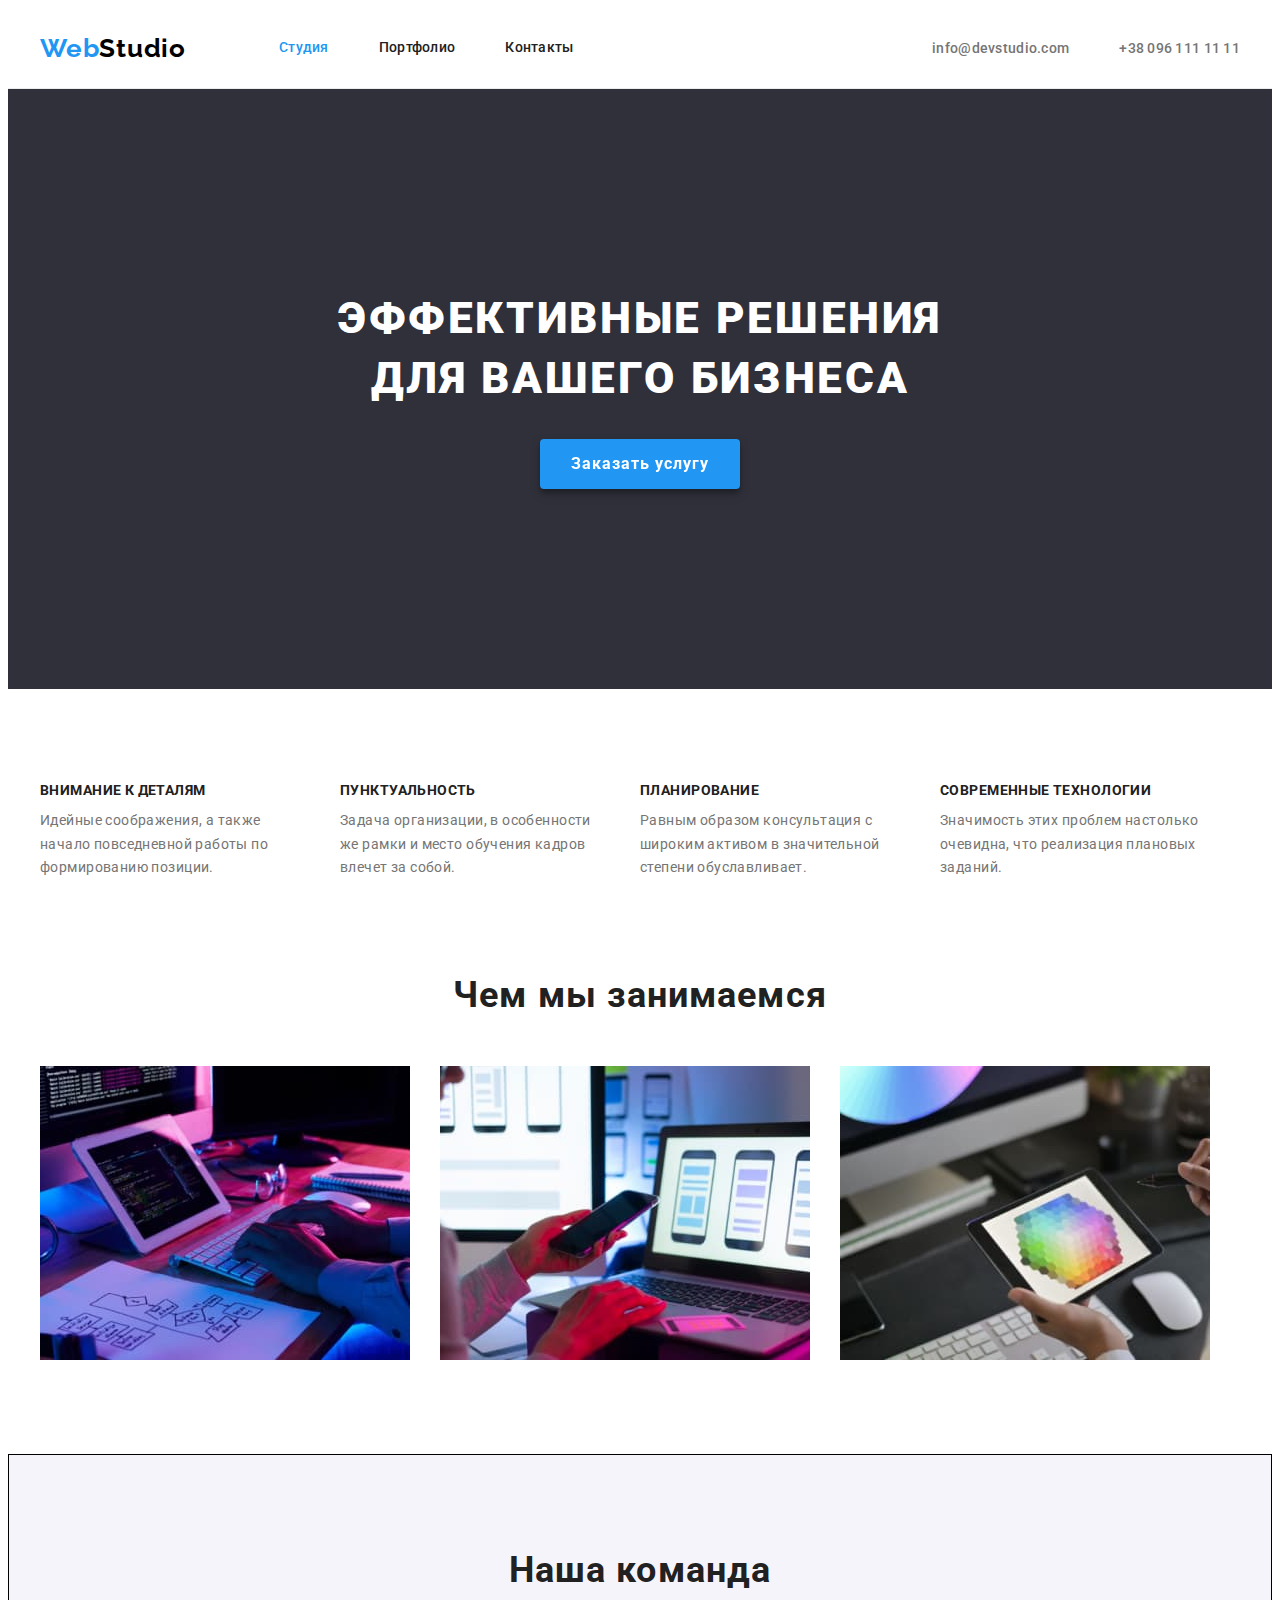
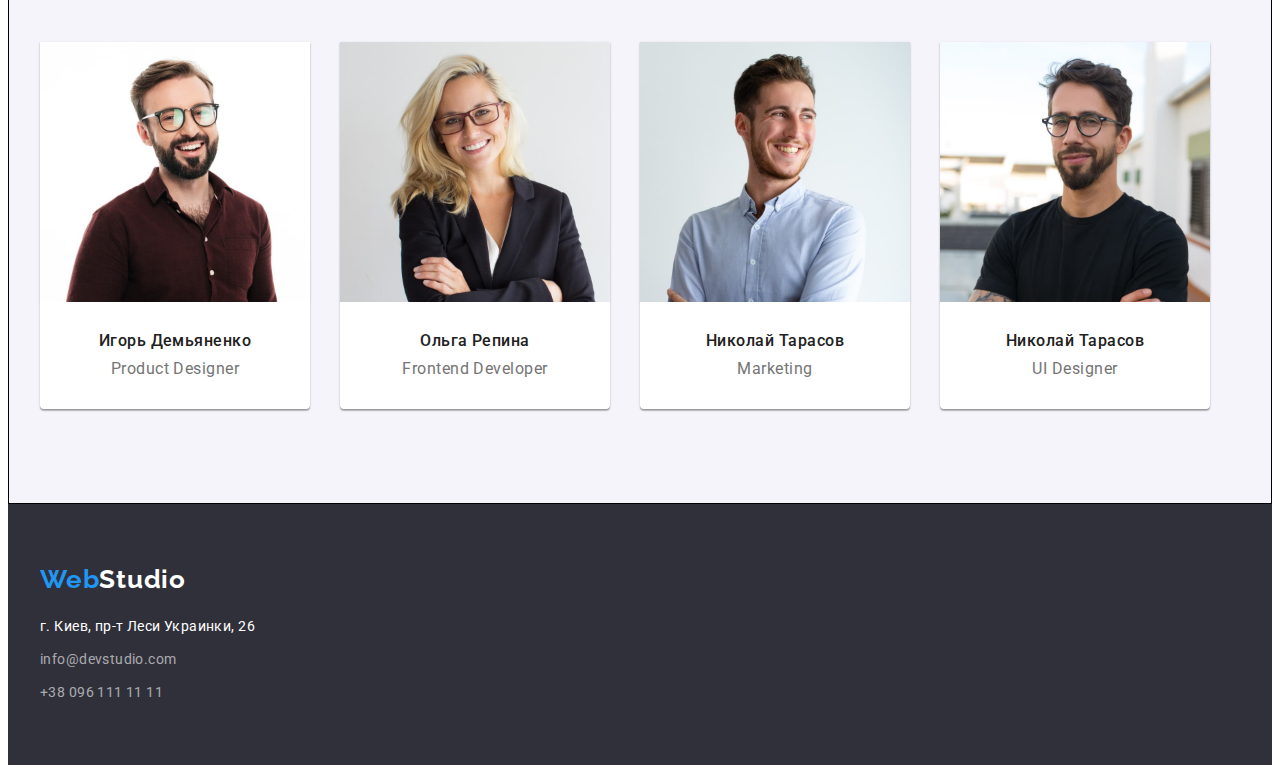
==== index.html @ 04322cb1 "Add files via upload" ====
<!DOCTYPE html>
<html lang="ru">
  <head>
    <meta charset="UTF-8" />
    <meta http-equiv="X-UA-Compatible" content="IE=edge" />
    <meta name="viewport" content="width=device-width, initial-scale=1.0" />
    <title>Document</title>
    <link rel="preconnect" href="https://fonts.googleapis.com" />
    <link rel="preconnect" href="https://fonts.gstatic.com" crossorigin />
    <link
      href="https://fonts.googleapis.com/css2?family=Montserrat:wght@400;700&family=Raleway:wght@700&family=Roboto:wght@400;500;700;900&display=swap"
      rel="stylesheet"
    />
    <link
      rel="stylesheet"
      href="https://cdnjs.cloudflare.com/ajax/libs/modern-normalize/1.1.0/modern-normalize.min.css"
      integrity="sha512-wpPYUAdjBVSE4KJnH1VR1HeZfpl1ub8YT/NKx4PuQ5NmX2tKuGu6U/JRp5y+Y8XG2tV+wKQpNHVUX03MfMFn9Q=="
      crossorigin="anonymous"
      referrerpolicy="no-referrer"
    />
    <link rel="stylesheet" href="./css/styles.css" />
  </head>
  <body>
    <header class="header">
      <div class="container">
        <nav class="header-nav">
          <a class="link-logo" lang="en" href=""
            ><span class="logo-color">Web</span>Studio</a
          >
          <ul class="list nav-list">
            <li class="list nav-item">
              <a class="link nav-studio" href="">Студия</a>
            </li>
            <li class="list nav-item">
              <a class="link nav" href="./portfolio.html">Портфолио</a>
            </li>
            <li class="list nav-item">
              <a class="link nav" href="">Контакты</a>
            </li>
          </ul>
        </nav>
        <ul class="list header-list">
          <li class="list header-list-item">
            <a class="link header-link" href="mailto:info@devstudio.com"
              >info@devstudio.com</a
            >
          </li>
          <li class="list header-list-item">
            <a class="link header-link" href="tel:+380961111111"
              >+38 096 111 11 11</a
            >
          </li>
        </ul>
      </div>
    </header>
    <main>
      <section class="main-section">
        <div class="container">
          <h1 class="main-title">Эффективные решения для вашего бизнеса</h1>
          <button class="button main-title-btn" type="button">
            <span class="main-title-btn-txt"> Заказать услугу</span>
          </button>
        </div>
      </section>

      <section class="advantages-section">
        <div class="container">
          <h2 class="visually-hidden">Нашы преимущества</h2>
          <ul class="list advantages-section-list">
            <li class="list advantages-section-list-item">
              <h3 class="advantages-section-titles">Внимание к деталям</h3>
              <p class="advantages-section-content">
                Идейные соображения, а также начало повседневной работы по
                формированию позиции.
              </p>
            </li>
            <li class="list advantages-section-list-item">
              <h3 class="advantages-section-titles">Пунктуальность</h3>
              <p class="advantages-section-content">
                Задача организации, в особенности же рамки и место обучения
                кадров влечет за собой.
              </p>
            </li>
            <li class="list advantages-section-list-item">
              <h3 class="advantages-section-titles">Планирование</h3>
              <p class="advantages-section-content">
                Равным образом консультация с широким активом в значительной
                степени обуславливает.
              </p>
            </li>
            <li class="list advantages-section-list-item">
              <h3 class="advantages-section-titles">Современные технологии</h3>
              <p class="advantages-section-content">
                Значимость этих проблем настолько очевидна, что реализация
                плановых заданий.
              </p>
            </li>
          </ul>
        </div>
      </section>

      <section class="servises-section">
        <div class="container">
          <h2 class="servises-section-title">Чем мы занимаемся</h2>
          <ul class="list servises-section-list">
            <li class="list servises-section-list-item">
              <img
                class="servises-section-content"
                src="./images/img1.jpg"
                alt="руки на клавиатуре"
                width="370"
              />
            </li>
            <li class="list servises-section-list-item">
              <img
                class="servises-section-content"
                src="./images/img2.jpg"
                alt="телефон в руке"
                width="370"
              />
            </li>
            <li class="list servises-section-list-item">
              <img
                class="servises-section-content"
                src="./images/img3.jpg"
                alt="планшет в руках"
                width="370"
              />
            </li>
          </ul>
        </div>
      </section>
      <section class="team-section">
        <div class="container">
          <h2 class="team-section-first-title">Наша команда</h2>
          <ul class="list team-section-list">
            <li class="list team-section-list-item">
              <img
                class="team-section-img"
                src="./images/img4.jpg"
                alt="Игорь Демьяненко"
                width="270"
              />
              <div class="team-section-container">
                <h3 class="team-section-second-title">Игорь Демьяненко</h3>
                <p lang="en" class="team-section-article">Product Designer</p>
              </div>
            </li>
            <li class="list team-section-list-item">
              <img
                class="team-section-img"
                src="./images/img5.jpg"
                alt="Ольга Репина"
                width="270"
              />
              <div class="team-section-container">
                <h3 class="team-section-second-title">Ольга Репина</h3>
                <p lang="en" class="team-section-article">Frontend Developer</p>
              </div>
            </li>
            <li class="list team-section-list-item">
              <img
                class="team-section-img"
                src="./images/img6.jpg"
                alt="Николай Тарасов"
                width="270"
              />
              <div class="team-section-container">
                <h3 class="team-section-second-title">Николай Тарасов</h3>
                <p lang="en" class="team-section-article">Marketing</p>
              </div>
            </li>
            <li class="list team-section-list-item">
              <img
                class="team-section-img"
                src="./images/img7.jpg"
                alt="Михаил Ермаков"
                width="270"
              />
              <div class="team-section-container">
                <h3 class="team-section-second-title">Николай Тарасов</h3>
                <p lang="en" class="team-section-article">UI Designer</p>
              </div>
            </li>
          </ul>
        </div>
      </section>
    </main>
    <footer class="footer">
      <div class="container">
        <a class="link-logo-footer" lang="en" href=""
          ><span class="logo-color">Web</span>Studio</a
        >
        <address class="adress-footer">
          <ul class="list footer-nav-list">
            <li class="list footer-list">
              <a
                class="link footer-link-map"
                href="https://www.google.com/maps/d/viewer?msa=0&mid=10uSM3H-mIU3GznYo2szRIEphczw&ll=50.42732700000004%2C30.538092&z=17"
                target="_blank"
                rel="noreferrer noopener"
                >г. Киев, пр-т Леси Украинки, 26</a
              >
            </li>
            <li class="list footer-list">
              <a class="link footer-link" href="mailto:info@devstudio.com"
                >info@devstudio.com</a
              >
            </li>
            <li class="list footer-list">
              <a class="link footer-link" href="tel:+380961111111"
                >+38 096 111 11 11</a
              >
            </li>
          </ul>
        </address>
      </div>
    </footer>
  </body>
</html>
---- css/styles.css ----
:root {
  --main-background-color: #ffffff;
  --accent-background-color: #2f303a;
  --secondary-background-color: #f5f4fa;
  --primary-text-color: #757575;
  --title-text-color: #212121;
  --accent-color: #2196f3;
  --second-background-color: #e5e5e5;
}

body {
  font-family: "Roboto", sans-serif;
  color: #212121;
}

p, h1, h2, h3, h4, h5, h6 {
  margin: 0;
}

ul {
  margin: 0; padding-left: 0;
}

img {
  display: block;
  max-width: 100%;
}

.button {
  font-family: inherit;
  cursor: pointer;
}

.list {
  list-style: none;
}

.link {
  text-decoration: none;
}

                                                                                        /* ПЕРША СТОРІНКА */

                                                                              /* ХЕДЕР */
.header {
  background-color: var(--main-background-color);
  border-bottom: #ECECEC solid 1px;
  display: block;
  
}
                                                                            /* КОНТЕЙНЕР ХЕДЕРА */

.header .container {
  display: flex; 
  align-items: center;
}

                                                                            /* КІНЕЦЬ КОНТЕЙНЕРА ХЕДЕРА */

                                                                            /* НАВІГАЦІЯ */

.header-nav {
  background-color: var(--main-background-color);
  display: flex;
  align-items: center;
}

                                                                            /* КІНЕЦЬ НАВІГАЦІЇ */

                                                                            /* КОНТЕЙНЕР */
  .container {
    width: 1200px; 
    padding-left: 15px; 
    padding-right: 15px; 
    margin: 0 auto;
  }

                                                                            /* КІНЕЦЬ КОНТЕЙНЕРА */

                                                                  /* ЛОГО */

.link-logo {
  font-family: "Raleway", sans-serif;
  font-style: normal;
  font-weight: 700;
  font-size: 26px;
  line-height: 1.17;
  letter-spacing: 0.03em;
  color: #000000;
  text-decoration: none;
  margin-right: 93px;
}

.logo-color {
  font-family: "Raleway", sans-serif;
  font-style: normal;
  font-weight: 700;
  font-size: 26px;
  line-height: 1.17;
  letter-spacing: 0.03em;
  color: var(--accent-color);
  text-decoration: none;
}
                                                            /* КІНЕЦЬ ЛОГО */


                                                      /* ДРУГА НАВІГАЦІЯ */

.nav-list {
  display: flex;
}

.nav-studio {
  font-weight: 500;
  font-size: 14px;
  line-height: 1.14;
  letter-spacing: 0.02em;
  padding-top: 32px;
  padding-bottom: 32px;
  display: block;
  color: var(--accent-color);
}

.nav {
  font-weight: 500;
  font-size: 14px;
  line-height: 1.14;
  letter-spacing: 0.02em; 
  padding-top: 32px;
  padding-bottom: 32px;
  display: block;
  color: var(--title-text-color);
}
.nav:hover,
.nav:focus {
  color: var(--accent-color);
}

.nav-item:not(:last-child) {
  margin-right: 50px;
}

                                                    /* КІНЕЦЬ ДРУГОЇ НАВІГАЦІЇ */


                                                    /* КОНТАКТИ ХЕДЕРА */
.header-list {
  display: flex;
  margin-left: auto;
  }

.header-list-item:first-child {
  margin-right: 50px;
  }

.header-link {
  font-weight: 500;
  font-size: 14px;
  line-height: 1.14;
  letter-spacing: 0.02em;
  color: var(--primary-text-color);
}

.header-link:hover,
.header-link:focus {
  color: var(--accent-color);
}
                                                    /* КІНЕЦЬ КОНТАКТІВ ХЕДЕРА */
                                                                                          
                                                    /* КІНЕЦЬ ХЕДЕРА */


                                                    /* ГОЛОВНА СЕКЦІЯ */
.main-section {
  background-color: var(--accent-background-color);
  text-align: center;
  padding-top: 200px;
  padding-bottom: 200px;
}
                                                            
                                                            /* ЗАГОЛОВОК ГОЛОВНОЇ СЕКЦІЇ */
.main-title {
  font-weight: 900;
  font-size: 44px;
  line-height: 1.36;
  text-align: center;
  letter-spacing: 0.06em;
  text-transform: uppercase;
  color: var(--main-background-color);
  margin-bottom: 30px;
  margin-left: auto;
  margin-right: auto;
  max-width: 696px;
}
                                                          /* КІНЕЦЬ ЗАГОЛОВКУ ГОЛОВНОЇ СЕКЦІЇ */


                                               /* ГОЛОВНА КНОПКА */

.main-title-btn {
  background-color: var(--accent-color);
  font-weight: 700;
  font-size: 16px;
  line-height: 1.8;
  letter-spacing: 0.06em;
  width: 200px;
  height: 50px;
  left: 700px;
  top: 430px;
  filter: drop-shadow(0px 4px 4px rgba(0, 0, 0, 0.25));
  box-shadow: 0px 4px 4px rgba(0, 0, 0, 0.15);
  border-radius: 4px;
  border: 0;
  margin-left: auto;
  margin-right: auto;
}

.main-title-btn-txt {
  font-weight: bold;
  font-size: 16px;
  line-height: 1.87;
  align-items: center;
  text-align: center;
  letter-spacing: 0.06em;
  color: var(--main-background-color);
}

.main-title-btn:hover,
.main-title-btn:focus {
  background-color: #188ce8;
}
                                            /* КІНЕЦЬ ГОЛОВНОЇ КНОПКИ */

                                            /* КІНЕЦЬ ГОЛОВНОЇ СЕКЦІЇ */


                                            /* НЕВИДИМІ ЗАГОЛОВКИ */

.visually-hidden {
  position: absolute;
  width: 1px;
  height: 1px;
  margin: -1px;
  border: 0;
  padding: 0;

  white-space: nowrap;
  clip-path: inset(100%);
  clip: rect(0 0 0 0);
  overflow: hidden;
}
                                            /* КІНЕЦЬ НЕВИДИМИХ ЗАГОЛОВКІВ */


                                            /* СЕКЦІЯ ПЕРЕВАГ */
.advantages-section {
  background-color: var(--main-background-color);
  padding-top: 94px;
  padding-bottom: 94px;
}
                                                /* СПИСОК СЕКЦІЇ ПЕРЕВАГ */

.advantages-section-list {
  display: flex;
}

                                                  /* КІНЕЦЬ СПИСКУ СЕКЦІЇ ПЕРЕВАГ */


                                                  /* ЕЛЕМЕНТИ СПИСКУ СЕКЦІЇ ПЕРЕВАГ */

.advantages-section-list-item:not(:last-child) {
  margin-right: 30px;
}
.advantages-section-list-item {
  width: 270px;
}

                                                  /* КІНЕЦЬ ЕЛЕМЕНТІВ СПИСКУ СЕКЦІЇ ПЕРЕВАГ */


                                                /* ЗАГОЛОВОК СЕКЦІЇ ПЕРЕВАГ */
.advantages-section-titles {
  font-weight: 700;
  font-size: 14px;
  line-height: 1.14;
  letter-spacing: 0.03em;
  text-transform: uppercase;
  color: var(--title-text-color);
  margin-bottom: 10px;
}
                                                /* КІНЕЦЬ ЗАГОЛОВКУ СЕКЦІЇ ПЕРЕВАГ */


                                                /* КОНТЕНТ СЕКЦІЇ ПЕРЕВАГ */
.advantages-section-content {
  font-weight: 400;
  font-size: 14px;
  line-height: 1.71;
  letter-spacing: 0.03em;
  color: var(--primary-text-color);
}
                                                    /* КІНЕЦЬ КОНТЕНТУ СЕКЦІЇ ПЕРЕВАГ */

                                                  /* КІНЕЦЬ СЕКЦІЇ ПЕРЕВАГ */


                                                  /* СЕКЦІЯ ПОСЛУГ */
.servises-section {
  background-color: var(--main-background-color);
  padding-bottom: 94px;
}
                                                    /* ЗАГОЛОВОК СЕКЦІЇ ПОСЛУГ */

.servises-section-title {
  font-weight: 700;
  font-size: 36px;
  line-height: 1.17;
  text-align: center;
  letter-spacing: 0.03em;
  color: var(--title-text-color);
  margin-bottom: 50px;
}
                                                /* КІНЕЦЬ ЗАГОЛОВКУ СЕКЦІЇ ПОСЛУГ */

                                                /* СПИСОК СЕКЦІЇ ПОСЛУГ */

.servises-section-list {
  display: flex;
}

                                                /* КІНЕЦЬ СПИСКУ СЕКЦІЇ ПОСЛУГ */

                                                  /* ЕЛЕМЕНТИ СПИСКУ СЕКЦІЇ ПОСЛУГ */

.servises-section-list-item:not(:last-child){
margin-right: 30px;
width: 370px;
}

                                                  /* КІНЕЦЬ ЕЛЕМЕНТІВ СПИСКУ СЕКЦІЇ ПОСЛУГ */

                                                      
                                                    /* КІНЕЦЬ СЕКЦІЇ ПОСЛУГ */



                                                    /* СЕКЦІЯ КОМАНДИ */
.team-section {
  background-color: var(--secondary-background-color);
  padding-top: 94px;
  padding-bottom: 94px;
  border: 1px solid #000000;
}

                                                     /* ПЕРШИЙ ЗАГОЛОВОК СЕКЦІЇ КОМАНДИ */
.team-section-first-title {
  font-weight: 700;
  font-size: 36px;
  line-height: 1.17;
  text-align: center;
  letter-spacing: 0.03em;
  color: var(--title-text-color);
  margin-bottom: 50px;
}

                                                      /* КІНЕЦЬ ПЕРШОГО ЗАГОЛОВОКУ СЕКЦІЇ КОМАНДИ */

                                                      /* СПИСОК СЕКЦІЇ КОМАНДИ */

.team-section-list {
  display: flex;
  }                       

                                                      /* КІНЕЦЬ СПИСКУ СЕКЦІЇ КОМАНДИ */

                                                      /* ЕЛЕМЕНТ СПИСКУ СЕКЦІЇ КОМАНДИ */

.team-section-list-item:not(:last-child){
  margin-right: 30px;
}

                                                      /* КІНЕЦЬ ЕЛЕМЕНТУ СПИСКУ СЕКЦІЇ КОМАНДИ */

                                                        /* КАРТИНКИ СЕКЦІЇ КОМАНДИ */
.team-section-img {
  border-top-style: none;
  box-shadow: 0px 1px 3px rgb(0 0 0 / 12%), 0px 1px 1px rgb(0 0 0 / 14%), 0px 2px 1px rgb(0 0 0 / 20%); 
  }  
  
                                                      /* КІНЕЦЬ КАРТИНОК СЕКЦІЇ КОМАНДИ */

                                                        /* КОНТЕЙНЕР ЗАГОЛОВКУ І АБЗАЦУ СЕКЦІЇ КОМАНДИ */

.team-section-container {
  padding-left: 20px;
  padding-right: 20px;
  padding-top: 30px;
  padding-bottom: 30px;
  background-color: var(--main-background-color);
  border-radius: 0 0 4px 4px;
  border-top-style: none;
  box-shadow: 0px 1px 3px rgba(0, 0, 0, 0.12), 0px 1px 1px rgba(0, 0, 0, 0.14), 0px 2px 1px rgba(0, 0, 0, 0.2);
}

                                                      /* КІНЕЦЬ КОНТЕЙНЕРУ ЗАГОЛОВКУ І АБЗАЦУ СЕКЦІЇ КОМАНДИ */

                                                      /* ДРУГИЙ ЗАГОЛОВОК СЕКЦІЇ КОМАНДИ */

.team-section-second-title {
  font-weight: 500;
  font-size: 16px;
  line-height: 1.18;
  text-align: center;
  letter-spacing: 0.03em;
  color: var(--title-text-color);
}
                                                      /* КІНЕЦЬ ДРУГОГО ЗАГОЛОВОКУ СЕКЦІЇ КОМАНДИ */

                                                        /* АБЗАЦ СЕКЦІЇ КОМАНДИ */
.team-section-article {
  font-weight: normal;
  font-size: 16px;
  line-height: 1.18;
  text-align: center;
  letter-spacing: 0.03em;
  color: var(--primary-text-color);
  margin-top: 10px;
}

                                                        /* КІНЕЦЬ АБЗАЦУ СЕКЦІЇ КОМАНДИ */

                                                      /* КІНЕЦЬ СЕКЦІЇ КОМАНДИ */

                                                              /* ФУТЕР */
.footer {
  background-color: var(--accent-background-color);
  padding-top: 60px;
  padding-bottom: 60px;
}

                                                                  /* ЛОГО ФУТЕРА */

.link-logo-footer {
  font-family: "Raleway", sans-serif;
  font-style: normal;
  font-weight: 700;
  font-size: 26px;
  line-height: 1.19;
  letter-spacing: 0.03em;
  color: var(--main-background-color);
  text-decoration: none;
}

.logo-color {
  display: inline-block;
}  

                                                                /* КІНЕЦЬ ЛОГО ФУТЕРА */

                                                                  /* АДРЕСА ФУТЕРА */

.adress-footer {
  font-style: normal;
  margin-top: 20px;
}

                                                                  /* КІНЕЦЬ АДРЕСИ ФУТЕРА */

                                                                  /*  КАРТА ФУТЕРА */
.footer-link-map {
  font-weight: normal;
  font-size: 14px;
  line-height: 1.71;
  letter-spacing: 0.03em;
  color: var(--main-background-color);
}

                                                                /* КІНЕЦЬ КАРТИ ФУТЕРА */

                                                                /* СПИСОК ФУТЕРА */

.footer-nav-list {
  display: flex;
  flex-direction: column;                                                            
}

                                                            /* КІНЕЦЬ СПИСКУ ФУТЕРА */

                                                            /* ЕЛЕМЕНТ СПИСКУ ФУТЕРА */
.footer-list:not(:last-child) {
margin-bottom: 9px;}

                                                            /* КІНЕЦЬ ЕЛЕМЕНТУ СПИСКУ ФУТЕРА */

                                                            /*ПОСИЛАННЯ СПИСКУ ФУТЕРА */

.footer-link {
  font-weight: normal;
  font-size: 14px;
  line-height: 1.71;
  letter-spacing: 0.03em;
  color: rgba(255, 255, 255, 0.6);
  display: inline-block;
}
                                                              /* КІНЕЦЬ ПОСИЛАННЯ СПИСКУ ФУТЕРА */  
                                                              
                                                                /* КІНЕЦЬ ФУТЕРА */

                                                                /* КІНЕЦЬ ПЕРШОЇ СТОРІНКИ */



                                                                  /* ДРУГА СТОРІНКА */

                                                                  /* КНОПКА 'ПОРТФОЛІО' */

.nav-portfolio {
  font-weight: 500;
  font-size: 14px;
  line-height: 1.14;
  letter-spacing: 0.02em;
  color: var(--accent-color);
  padding-top: 32px;
  padding-bottom: 32px;
  display: block;
}
                                                                /* КІНЕЦЬ КНОПКИ 'ПОРТФОЛІО' */

                                                                /* СЕКЦІЯ ПОРТФОЛІО */

.filter-section {
padding-top: 94px;
padding-bottom: 94px;}


                                                                /* СПИСОК КНОПОК ПОРТФОЛІО */

.filter-section-list {
display: flex;
margin-bottom: 50px;
justify-content: center;
}
                                                                
                                                                /* КІНЕЦЬ СПИСКУ КНОПОК ПОРТФОЛІО */

                                                                /* ЕЛЕМЕНТИ СПИСКУ КНОПОК ПОРТФОЛІО */

.filter-section-list-item:not(:last-child) {
  margin-right: 8px;
}

                                                                /* КІНЕЦЬ ЕЛЕМЕНТІВ СПИСКУ КНОПОК ПОРТФОЛІО */

                                                                /* КНОПКИ ПОРТФОЛІО */

.filter-section-buttons {
  background-color: var(--secondary-background-color);
  font-weight: 500;
  font-size: 16px;
  line-height: 1.63;
  text-align: center;
  letter-spacing: 0.03em;
  color: var(--title-text-color);
  border-radius: 4px;
  border: none;
  padding: 6px 22px;
}

.filter-section-buttons:hover,
.filter-section-buttons:focus {
  background-color: var(--accent-color);
  color: var(--main-background-color);
}

                                                                /* КІНЕЦЬ КНОПОК ПОРТФОЛІО */

                                                                /* СПИСОК КАРТОЧОК ПОРТФОЛЫО */

.portfolio-images-list {
  display: flex;
  flex-wrap: wrap;
  margin-left: -30px;
  margin-top: -30px;

}

                                                                /* КІНЕЦЬ СПИСКУ КАРТОЧОК ПОРТФОЛІО */

                                                                /* ЕЛЕМЕНТИ СПИСКУ КАРТОЧОК ПОРТФОЛІО */

.portfolio-images-list-item {
  margin-left: 30px;
  margin-top: 30px;
  flex-basis: calc((100% - 90px) / 3);
}

                                                                /* КІНЕЦЬ ЕЛЕМЕНТІВ СПИСКУ КАРТОЧОК ПОРТФОЛІО */

                                                                /* КОНТЕЙНЕР КАРТОЧОК ПОРТФОЛІО */
.portfolio-card-container {
  padding: 20px 24px;
  border-bottom: 1px solid #EEEEEE;
  border-left: 1px solid #EEEEEE;
  border-right: 1px solid #EEEEEE;
}

                                                                /* КІНЕЦЬ КОНТЕЙНЕРУ КАРТОЧОК ПОРТФОЛІО */


                                                                /* ЗАГОЛОВКИ КАРТОЧОК ПОРТФОЛІО */

.portfolio-titles {
  font-weight: 700;
  font-size: 18px;
  line-height: 2;
  letter-spacing: 0.06em;
  color: var(--title-text-color);

}

                                                                /* ЗАГОЛОВКИ КАРТОЧОК ПОРТФОЛІО */

                                                                /* КОНТЕНТ КАРТОЧОК ПОРТФОЛІО */
.portfolio-content {
  font-weight: normal;
  font-size: 16px;
  line-height: 1.88;
  letter-spacing: 0.03em;
  color: var(--primary-text-color);
  margin-top: 4px;
}

                                                                /* КІНЕЦЬ КОНТЕНТУ КАРТОЧОК ПОРТФОЛІО */

                                                                /* КІНЕЦЬ СЕКЦІЇ ПОРТФОЛІО */

                                                                /* КІНЕЦЬ ДРУГОЇ СТОРІНКИ */
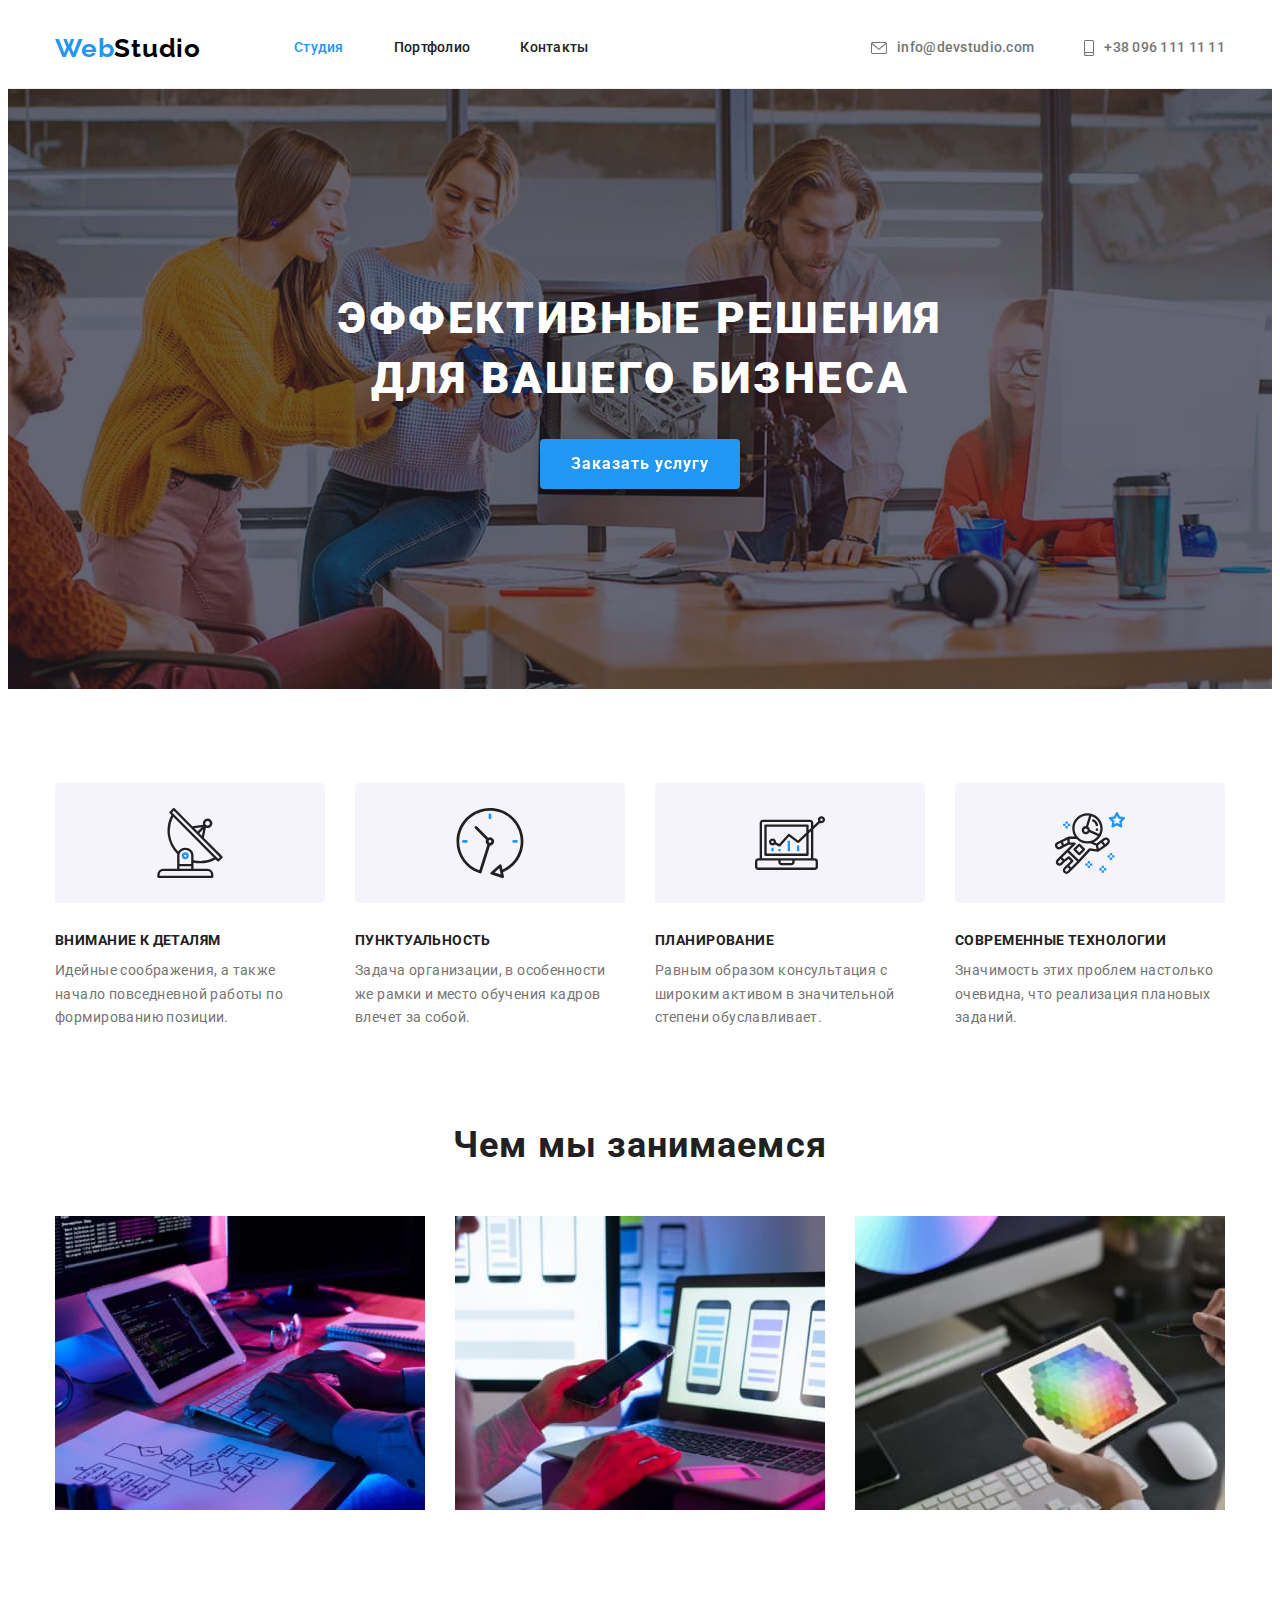
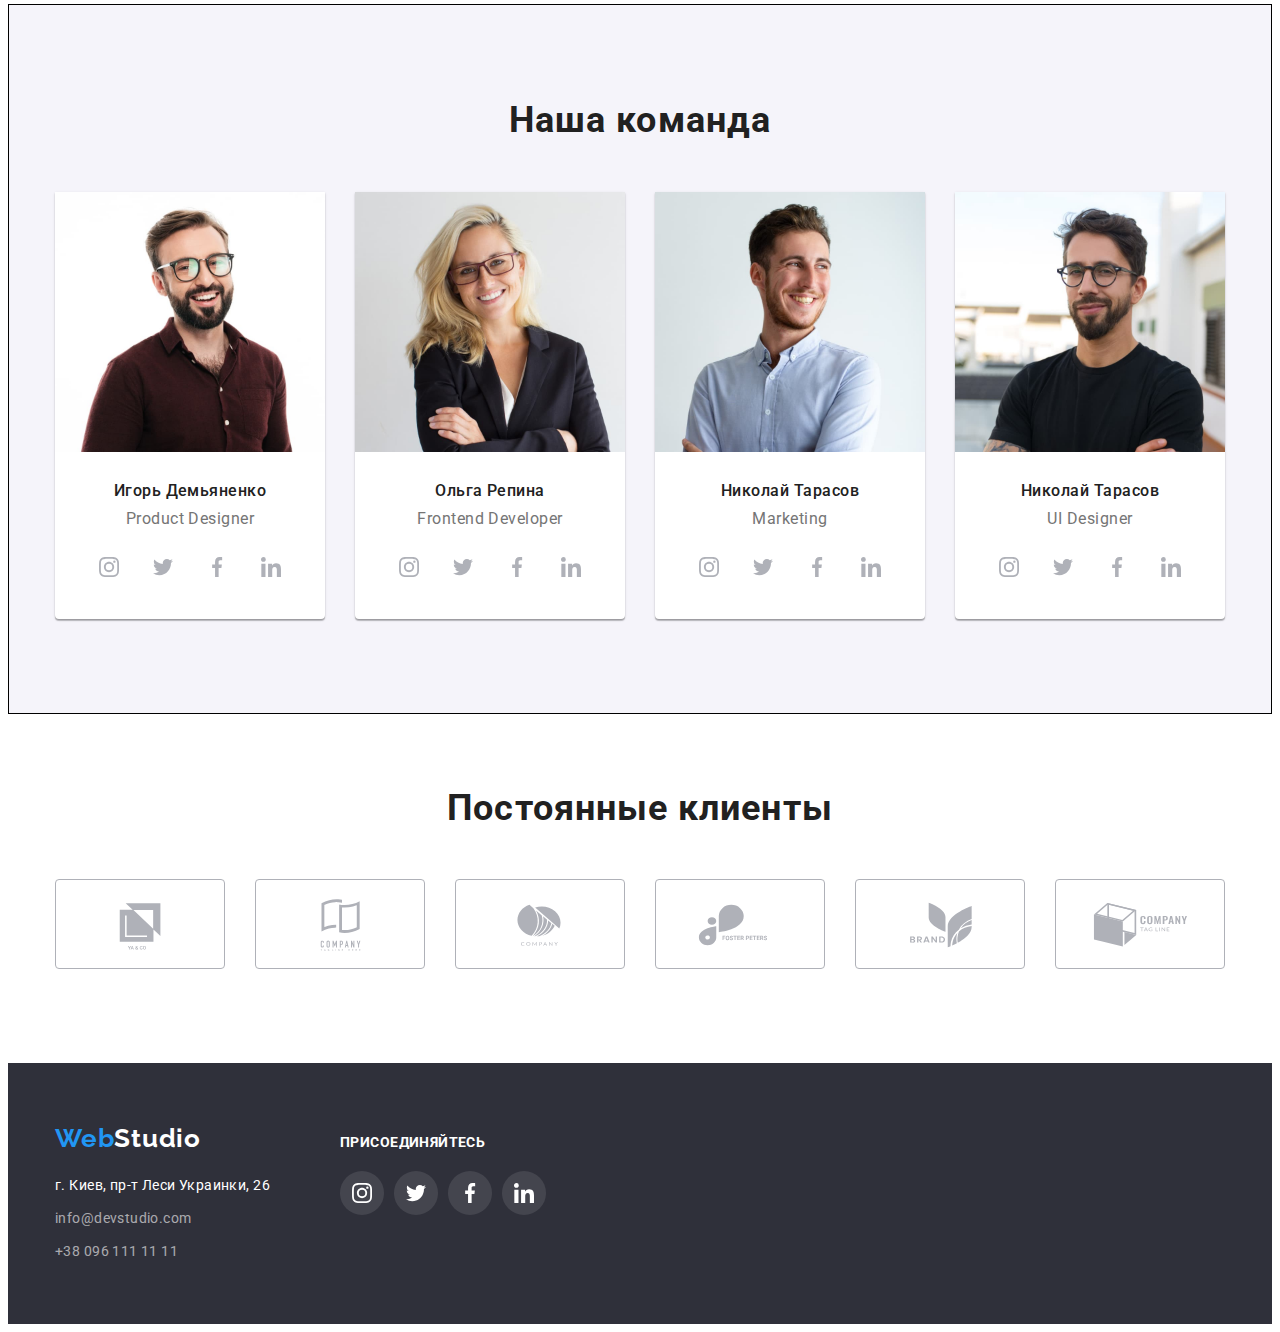
==== commit 7a8bf202: "Add files via upload" ====
--- a/index.html
+++ b/index.html
@@ -20,6 +20,7 @@
     />
     <link rel="stylesheet" href="./css/styles.css" />
   </head>
+
   <body>
     <header class="header">
       <div class="container">
@@ -42,11 +43,19 @@
         <ul class="list header-list">
           <li class="list header-list-item">
             <a class="link header-link" href="mailto:info@devstudio.com"
+              ><svg class="envelope" width="16" height="12">
+                <use
+                  href="./images/svg/symbol-defs.svg#icon-envelope"
+                ></use></svg
               >info@devstudio.com</a
             >
           </li>
           <li class="list header-list-item">
             <a class="link header-link" href="tel:+380961111111"
+              ><svg class="smartphone" width="10" height="16">
+                <use
+                  href="./images/svg/symbol-defs.svg#icon-smartphone"
+                ></use></svg
               >+38 096 111 11 11</a
             >
           </li>
@@ -68,6 +77,11 @@
           <h2 class="visually-hidden">Нашы преимущества</h2>
           <ul class="list advantages-section-list">
             <li class="list advantages-section-list-item">
+              <div class="advantages-section-box">
+                <svg width="70" height="70">
+                  <use href="./images/svg/symbol-defs.svg#icon-antenna-1"></use>
+                </svg>
+              </div>
               <h3 class="advantages-section-titles">Внимание к деталям</h3>
               <p class="advantages-section-content">
                 Идейные соображения, а также начало повседневной работы по
@@ -75,6 +89,11 @@
               </p>
             </li>
             <li class="list advantages-section-list-item">
+              <div class="advantages-section-box">
+                <svg width="70" height="70">
+                  <use href="./images/svg/symbol-defs.svg#icon-clock-1"></use>
+                </svg>
+              </div>
               <h3 class="advantages-section-titles">Пунктуальность</h3>
               <p class="advantages-section-content">
                 Задача организации, в особенности же рамки и место обучения
@@ -82,6 +101,11 @@
               </p>
             </li>
             <li class="list advantages-section-list-item">
+              <div class="advantages-section-box">
+                <svg width="70" height="70">
+                  <use href="./images/svg/symbol-defs.svg#icon-diagram-1"></use>
+                </svg>
+              </div>
               <h3 class="advantages-section-titles">Планирование</h3>
               <p class="advantages-section-content">
                 Равным образом консультация с широким активом в значительной
@@ -89,6 +113,13 @@
               </p>
             </li>
             <li class="list advantages-section-list-item">
+              <div class="advantages-section-box">
+                <svg width="70" height="70">
+                  <use
+                    href="./images/svg/symbol-defs.svg#icon-astronaut-1"
+                  ></use>
+                </svg>
+              </div>
               <h3 class="advantages-section-titles">Современные технологии</h3>
               <p class="advantages-section-content">
                 Значимость этих проблем настолько очевидна, что реализация
@@ -145,6 +176,46 @@
                 <h3 class="team-section-second-title">Игорь Демьяненко</h3>
                 <p lang="en" class="team-section-article">Product Designer</p>
               </div>
+              <div class="team-section-box">
+                <ul class="team-section-social-list">
+                  <li class="social-list-item">
+                    <a class="social-link" href="#">
+                      <svg class="link-icons" width="20" height="20">
+                        <use
+                          href="./images/svg/symbol-defs.svg#icon-instagram-2"
+                        ></use>
+                      </svg>
+                    </a>
+                  </li>
+                  <li class="social-list-item">
+                    <a class="social-link" href="#">
+                      <svg class="link-icons" width="20" height="20">
+                        <use
+                          href="./images/svg/symbol-defs.svg#icon-twitter-1"
+                        ></use>
+                      </svg>
+                    </a>
+                  </li>
+                  <li class="social-list-item">
+                    <a class="social-link" href="#">
+                      <svg class="link-icons" width="20" height="20">
+                        <use
+                          href="./images/svg/symbol-defs.svg#icon-facebook-1"
+                        ></use>
+                      </svg>
+                    </a>
+                  </li>
+                  <li class="social-list-item">
+                    <a class="social-link" href="#">
+                      <svg class="link-icons" width="20" height="20">
+                        <use
+                          href="./images/svg/symbol-defs.svg#icon-linkedin-1"
+                        ></use>
+                      </svg>
+                    </a>
+                  </li>
+                </ul>
+              </div>
             </li>
             <li class="list team-section-list-item">
               <img
@@ -157,6 +228,46 @@
                 <h3 class="team-section-second-title">Ольга Репина</h3>
                 <p lang="en" class="team-section-article">Frontend Developer</p>
               </div>
+              <div class="team-section-box">
+                <ul class="team-section-social-list">
+                  <li class="social-list-item">
+                    <a class="social-link" href="#">
+                      <svg class="link-icons" width="20" height="20">
+                        <use
+                          href="./images/svg/symbol-defs.svg#icon-instagram-2"
+                        ></use>
+                      </svg>
+                    </a>
+                  </li>
+                  <li class="social-list-item">
+                    <a class="social-link" href="#">
+                      <svg class="link-icons" width="20" height="20">
+                        <use
+                          href="./images/svg/symbol-defs.svg#icon-twitter-1"
+                        ></use>
+                      </svg>
+                    </a>
+                  </li>
+                  <li class="social-list-item">
+                    <a class="social-link" href="#">
+                      <svg class="link-icons" width="20" height="20">
+                        <use
+                          href="./images/svg/symbol-defs.svg#icon-facebook-1"
+                        ></use>
+                      </svg>
+                    </a>
+                  </li>
+                  <li class="social-list-item">
+                    <a class="social-link" href="#">
+                      <svg class="link-icons" width="20" height="20">
+                        <use
+                          href="./images/svg/symbol-defs.svg#icon-linkedin-1"
+                        ></use>
+                      </svg>
+                    </a>
+                  </li>
+                </ul>
+              </div>
             </li>
             <li class="list team-section-list-item">
               <img
@@ -169,6 +280,46 @@
                 <h3 class="team-section-second-title">Николай Тарасов</h3>
                 <p lang="en" class="team-section-article">Marketing</p>
               </div>
+              <div class="team-section-box">
+                <ul class="team-section-social-list">
+                  <li class="social-list-item">
+                    <a class="social-link" href="#">
+                      <svg class="link-icons" width="20" height="20">
+                        <use
+                          href="./images/svg/symbol-defs.svg#icon-instagram-2"
+                        ></use>
+                      </svg>
+                    </a>
+                  </li>
+                  <li class="social-list-item">
+                    <a class="social-link" href="#">
+                      <svg class="link-icons" width="20" height="20">
+                        <use
+                          href="./images/svg/symbol-defs.svg#icon-twitter-1"
+                        ></use>
+                      </svg>
+                    </a>
+                  </li>
+                  <li class="social-list-item">
+                    <a class="social-link" href="#">
+                      <svg class="link-icons" width="20" height="20">
+                        <use
+                          href="./images/svg/symbol-defs.svg#icon-facebook-1"
+                        ></use>
+                      </svg>
+                    </a>
+                  </li>
+                  <li class="social-list-item">
+                    <a class="social-link" href="#">
+                      <svg class="link-icons" width="20" height="20">
+                        <use
+                          href="./images/svg/symbol-defs.svg#icon-linkedin-1"
+                        ></use>
+                      </svg>
+                    </a>
+                  </li>
+                </ul>
+              </div>
             </li>
             <li class="list team-section-list-item">
               <img
@@ -181,6 +332,99 @@
                 <h3 class="team-section-second-title">Николай Тарасов</h3>
                 <p lang="en" class="team-section-article">UI Designer</p>
               </div>
+              <div class="team-section-box">
+                <ul class="team-section-social-list">
+                  <li class="social-list-item">
+                    <a class="social-link" href="#">
+                      <svg class="link-icons" width="20" height="20">
+                        <use
+                          href="./images/svg/symbol-defs.svg#icon-instagram-2"
+                        ></use>
+                      </svg>
+                    </a>
+                  </li>
+                  <li class="social-list-item">
+                    <a class="social-link" href="#">
+                      <svg class="link-icons" width="20" height="20">
+                        <use
+                          href="./images/svg/symbol-defs.svg#icon-twitter-1"
+                        ></use>
+                      </svg>
+                    </a>
+                  </li>
+                  <li class="social-list-item">
+                    <a class="social-link" href="#">
+                      <svg class="link-icons" width="20" height="20">
+                        <use
+                          href="./images/svg/symbol-defs.svg#icon-facebook-1"
+                        ></use>
+                      </svg>
+                    </a>
+                  </li>
+                  <li class="social-list-item">
+                    <a class="social-link" href="#">
+                      <svg class="link-icons" width="20" height="20">
+                        <use
+                          href="./images/svg/symbol-defs.svg#icon-linkedin-1"
+                        ></use>
+                      </svg>
+                    </a>
+                  </li>
+                </ul>
+              </div>
+            </li>
+          </ul>
+        </div>
+      </section>
+      <section class="permanent-client-section">
+        <div class="container">
+          <h2 class="permanent-client-section-title">Постоянные клиенты</h2>
+          <ul class="permanent-client-list">
+            <li class="permanent-client-item">
+              <a class="permanent-cliet-link" href="#">
+                <svg class="permanent-client-icon" width="106" height="60">
+                  <use href="./images/svg/symbol-defs.svg#icon-Logo"></use></svg
+              ></a>
+            </li>
+            <li class="permanent-client-item">
+              <a class="permanent-cliet-link" href="#">
+                <svg class="permanent-client-icon" width="106" height="60">
+                  <use
+                    href="./images/svg/symbol-defs.svg#icon-Logo-1"
+                  ></use></svg
+              ></a>
+            </li>
+            <li class="permanent-client-item">
+              <a class="permanent-cliet-link" href="#">
+                <svg class="permanent-client-icon" width="106" height="60">
+                  <use
+                    href="./images/svg/symbol-defs.svg#icon-Logo-2"
+                  ></use></svg
+              ></a>
+            </li>
+            <li class="permanent-client-item">
+              <a class="permanent-cliet-link" href="#">
+                <svg class="permanent-client-icon" width="106" height="60">
+                  <use
+                    href="./images/svg/symbol-defs.svg#icon-Logo-3"
+                  ></use></svg
+              ></a>
+            </li>
+            <li class="permanent-client-item">
+              <a class="permanent-cliet-link" href="#">
+                <svg class="permanent-client-icon" width="106" height="60">
+                  <use
+                    href="./images/svg/symbol-defs.svg#icon-Logo-5"
+                  ></use></svg
+              ></a>
+            </li>
+            <li class="permanent-client-item">
+              <a class="permanent-cliet-link" href="#">
+                <svg class="permanent-client-icon" width="106" height="60">
+                  <use
+                    href="./images/svg/symbol-defs.svg#icon-Logo-6"
+                  ></use></svg
+              ></a>
             </li>
           </ul>
         </div>
@@ -188,32 +432,73 @@
     </main>
     <footer class="footer">
       <div class="container">
-        <a class="link-logo-footer" lang="en" href=""
-          ><span class="logo-color">Web</span>Studio</a
-        >
-        <address class="adress-footer">
-          <ul class="list footer-nav-list">
-            <li class="list footer-list">
-              <a
-                class="link footer-link-map"
-                href="https://www.google.com/maps/d/viewer?msa=0&mid=10uSM3H-mIU3GznYo2szRIEphczw&ll=50.42732700000004%2C30.538092&z=17"
-                target="_blank"
-                rel="noreferrer noopener"
-                >г. Киев, пр-т Леси Украинки, 26</a
-              >
-            </li>
-            <li class="list footer-list">
-              <a class="link footer-link" href="mailto:info@devstudio.com"
-                >info@devstudio.com</a
-              >
-            </li>
-            <li class="list footer-list">
-              <a class="link footer-link" href="tel:+380961111111"
-                >+38 096 111 11 11</a
-              >
+        <div class="adress-footer-container">
+          <a class="link-logo-footer" lang="en" href=""
+            ><span class="logo-color">Web</span>Studio</a
+          >
+          <address class="adress-footer">
+            <ul class="list footer-nav-list">
+              <li class="list footer-list">
+                <a
+                  class="link footer-link-map"
+                  href="https://www.google.com/maps/d/viewer?msa=0&mid=10uSM3H-mIU3GznYo2szRIEphczw&ll=50.42732700000004%2C30.538092&z=17"
+                  target="_blank"
+                  rel="noreferrer noopener"
+                  >г. Киев, пр-т Леси Украинки, 26</a
+                >
+              </li>
+              <li class="list footer-list">
+                <a class="link footer-link" href="mailto:info@devstudio.com"
+                  >info@devstudio.com</a
+                >
+              </li>
+              <li class="list footer-list">
+                <a class="link footer-link" href="tel:+380961111111"
+                  >+38 096 111 11 11</a
+                >
+              </li>
+            </ul>
+          </address>
+        </div>
+        <div class="footer-social-link-box">
+          <h3 class="footer-social-link-title">присоединяйтесь</h3>
+          <ul class="footer-social-list">
+            <li class="footer-social-list-item">
+              <a class="footer-social-link" href="#">
+                <svg class="footer-link-icons" width="20" height="20">
+                  <use
+                    href="./images/svg/symbol-defs.svg#icon-instagram-2"
+                  ></use>
+                </svg>
+              </a>
+            </li>
+            <li class="footer-social-list-item">
+              <a class="footer-social-link" href="#">
+                <svg class="footer-link-icons" width="20" height="20">
+                  <use href="./images/svg/symbol-defs.svg#icon-twitter-1"></use>
+                </svg>
+              </a>
+            </li>
+            <li class="footer-social-list-item">
+              <a class="footer-social-link" href="#">
+                <svg class="footer-link-icons" width="20" height="20">
+                  <use
+                    href="./images/svg/symbol-defs.svg#icon-facebook-1"
+                  ></use>
+                </svg>
+              </a>
+            </li>
+            <li class="footer-social-list-item">
+              <a class="footer-social-link" href="#">
+                <svg class="footer-link-icons" width="20" height="20">
+                  <use
+                    href="./images/svg/symbol-defs.svg#icon-linkedin-1"
+                  ></use>
+                </svg>
+              </a>
             </li>
           </ul>
-        </address>
+        </div>
       </div>
     </footer>
   </body>
--- a/css/styles.css
+++ b/css/styles.css
@@ -6,24 +6,37 @@
   --title-text-color: #212121;
   --accent-color: #2196f3;
   --second-background-color: #e5e5e5;
-}
-
+  --svg-gray-color: #afb1b8;
+}
+*,
+::before,
+::after {
+  box-sizing: border-box;
+}
 body {
   font-family: "Roboto", sans-serif;
   color: #212121;
 }
 
-p, h1, h2, h3, h4, h5, h6 {
+p,
+h1,
+h2,
+h3,
+h4,
+h5,
+h6 {
   margin: 0;
 }
 
 ul {
-  margin: 0; padding-left: 0;
+  margin: 0;
+  padding-left: 0;
 }
 
 img {
   display: block;
   max-width: 100%;
+  height: auto;
 }
 
 .button {
@@ -39,46 +52,40 @@
   text-decoration: none;
 }
 
-                                                                                        /* ПЕРША СТОРІНКА */
-
-                                                                              /* ХЕДЕР */
+/* ПЕРША СТОРІНКА */
+
+/* ХЕДЕР */
 .header {
   background-color: var(--main-background-color);
-  border-bottom: #ECECEC solid 1px;
+  border-bottom: #ececec solid 1px;
   display: block;
-  
-}
-                                                                            /* КОНТЕЙНЕР ХЕДЕРА */
-
+}
+
+/* КОНТЕЙНЕР ХЕДЕРА */
 .header .container {
-  display: flex; 
+  display: flex;
   align-items: center;
 }
-
-                                                                            /* КІНЕЦЬ КОНТЕЙНЕРА ХЕДЕРА */
-
-                                                                            /* НАВІГАЦІЯ */
-
+/* КІНЕЦЬ КОНТЕЙНЕРА ХЕДЕРА */
+
+/* НАВІГАЦІЯ */
 .header-nav {
   background-color: var(--main-background-color);
   display: flex;
   align-items: center;
 }
-
-                                                                            /* КІНЕЦЬ НАВІГАЦІЇ */
-
-                                                                            /* КОНТЕЙНЕР */
-  .container {
-    width: 1200px; 
-    padding-left: 15px; 
-    padding-right: 15px; 
-    margin: 0 auto;
-  }
-
-                                                                            /* КІНЕЦЬ КОНТЕЙНЕРА */
-
-                                                                  /* ЛОГО */
-
+/* КІНЕЦЬ НАВІГАЦІЇ */
+
+/* КОНТЕЙНЕР */
+.container {
+  width: 1200px;
+  padding-left: 15px;
+  padding-right: 15px;
+  margin: 0 auto;
+}
+/* КІНЕЦЬ КОНТЕЙНЕРА */
+
+/* ЛОГО */
 .link-logo {
   font-family: "Raleway", sans-serif;
   font-style: normal;
@@ -101,11 +108,9 @@
   color: var(--accent-color);
   text-decoration: none;
 }
-                                                            /* КІНЕЦЬ ЛОГО */
-
-
-                                                      /* ДРУГА НАВІГАЦІЯ */
-
+/* КІНЕЦЬ ЛОГО */
+
+/* ДРУГА НАВІГАЦІЯ */
 .nav-list {
   display: flex;
 }
@@ -125,12 +130,13 @@
   font-weight: 500;
   font-size: 14px;
   line-height: 1.14;
-  letter-spacing: 0.02em; 
+  letter-spacing: 0.02em;
   padding-top: 32px;
   padding-bottom: 32px;
   display: block;
   color: var(--title-text-color);
 }
+
 .nav:hover,
 .nav:focus {
   color: var(--accent-color);
@@ -139,19 +145,17 @@
 .nav-item:not(:last-child) {
   margin-right: 50px;
 }
-
-                                                    /* КІНЕЦЬ ДРУГОЇ НАВІГАЦІЇ */
-
-
-                                                    /* КОНТАКТИ ХЕДЕРА */
+/* КІНЕЦЬ ДРУГОЇ НАВІГАЦІЇ */
+
+/* КОНТАКТИ ХЕДЕРА */
 .header-list {
   display: flex;
   margin-left: auto;
-  }
+}
 
 .header-list-item:first-child {
   margin-right: 50px;
-  }
+}
 
 .header-link {
   font-weight: 500;
@@ -159,26 +163,62 @@
   line-height: 1.14;
   letter-spacing: 0.02em;
   color: var(--primary-text-color);
-}
-
+  display: flex;
+  align-items: center;
+}
+
+.header-link:active,
 .header-link:hover,
 .header-link:focus {
   color: var(--accent-color);
 }
-                                                    /* КІНЕЦЬ КОНТАКТІВ ХЕДЕРА */
-                                                                                          
-                                                    /* КІНЕЦЬ ХЕДЕРА */
-
-
-                                                    /* ГОЛОВНА СЕКЦІЯ */
+
+.envelope {
+  fill: var(--primary-text-color);
+  margin-right: 10px;
+}
+
+.header-link:active .envelope,
+.header-link:hover .envelope,
+.header-link:focus .envelope {
+  fill: var(--accent-color);
+}
+
+.smartphone {
+  fill: var(--primary-text-color);
+  margin-right: 10px;
+}
+
+.header-link:active .smartphone,
+.header-link:hover .smartphone,
+.header-link:focus .smartphone {
+  fill: var(--accent-color);
+}
+/* КІНЕЦЬ КОНТАКТІВ ХЕДЕРА */
+
+/* КІНЕЦЬ ХЕДЕРА */
+
+/* ГОЛОВНА СЕКЦІЯ */
 .main-section {
   background-color: var(--accent-background-color);
   text-align: center;
   padding-top: 200px;
   padding-bottom: 200px;
-}
-                                                            
-                                                            /* ЗАГОЛОВОК ГОЛОВНОЇ СЕКЦІЇ */
+  background-image: linear-gradient(
+      to right,
+      rgba(47, 48, 58, 0.4),
+      rgba(47, 48, 58, 0.4)
+    ),
+    url(../images/svg/Img-bg.jpg);
+  background-repeat: no-repeat;
+  background-position: center;
+  background-size: auto;
+  max-width: 1600px;
+  margin-left: auto;
+  margin-right: auto;
+}
+
+/* ЗАГОЛОВОК ГОЛОВНОЇ СЕКЦІЇ */
 .main-title {
   font-weight: 900;
   font-size: 44px;
@@ -192,11 +232,9 @@
   margin-right: auto;
   max-width: 696px;
 }
-                                                          /* КІНЕЦЬ ЗАГОЛОВКУ ГОЛОВНОЇ СЕКЦІЇ */
-
-
-                                               /* ГОЛОВНА КНОПКА */
-
+/* КІНЕЦЬ ЗАГОЛОВКУ ГОЛОВНОЇ СЕКЦІЇ */
+
+/* ГОЛОВНА КНОПКА */
 .main-title-btn {
   background-color: var(--accent-color);
   font-weight: 700;
@@ -229,13 +267,11 @@
 .main-title-btn:focus {
   background-color: #188ce8;
 }
-                                            /* КІНЕЦЬ ГОЛОВНОЇ КНОПКИ */
-
-                                            /* КІНЕЦЬ ГОЛОВНОЇ СЕКЦІЇ */
-
-
-                                            /* НЕВИДИМІ ЗАГОЛОВКИ */
-
+/* КІНЕЦЬ ГОЛОВНОЇ КНОПКИ */
+
+/* КІНЕЦЬ ГОЛОВНОЇ СЕКЦІЇ */
+
+/* НЕВИДИМІ ЗАГОЛОВКИ */
 .visually-hidden {
   position: absolute;
   width: 1px;
@@ -243,43 +279,49 @@
   margin: -1px;
   border: 0;
   padding: 0;
-
   white-space: nowrap;
   clip-path: inset(100%);
   clip: rect(0 0 0 0);
   overflow: hidden;
 }
-                                            /* КІНЕЦЬ НЕВИДИМИХ ЗАГОЛОВКІВ */
-
-
-                                            /* СЕКЦІЯ ПЕРЕВАГ */
+/* КІНЕЦЬ НЕВИДИМИХ ЗАГОЛОВКІВ */
+
+/* СЕКЦІЯ ПЕРЕВАГ */
 .advantages-section {
   background-color: var(--main-background-color);
   padding-top: 94px;
   padding-bottom: 94px;
 }
-                                                /* СПИСОК СЕКЦІЇ ПЕРЕВАГ */
-
+
+/* СПИСОК СЕКЦІЇ ПЕРЕВАГ */
 .advantages-section-list {
   display: flex;
 }
-
-                                                  /* КІНЕЦЬ СПИСКУ СЕКЦІЇ ПЕРЕВАГ */
-
-
-                                                  /* ЕЛЕМЕНТИ СПИСКУ СЕКЦІЇ ПЕРЕВАГ */
-
+/* КІНЕЦЬ СПИСКУ СЕКЦІЇ ПЕРЕВАГ */
+
+/* КОРОБКА СЕКЦІЇ ПЕРЕВАГ ІЗ КАРТИНКАМИ */
+.advantages-section-box {
+  width: 270px;
+  height: 120px;
+  background-color: var(--secondary-background-color);
+  border-radius: 4px;
+  margin-bottom: 30px;
+  text-align: center;
+  padding: 25px 100px;
+}
+/* КІНЕЦЬ КОРОБКИ СЕКЦІЇ ПЕРЕВАГ ІЗ КАРТИНКАМИ */
+
+/* ЕЛЕМЕНТИ СПИСКУ СЕКЦІЇ ПЕРЕВАГ */
 .advantages-section-list-item:not(:last-child) {
   margin-right: 30px;
 }
+
 .advantages-section-list-item {
   width: 270px;
 }
-
-                                                  /* КІНЕЦЬ ЕЛЕМЕНТІВ СПИСКУ СЕКЦІЇ ПЕРЕВАГ */
-
-
-                                                /* ЗАГОЛОВОК СЕКЦІЇ ПЕРЕВАГ */
+/* КІНЕЦЬ ЕЛЕМЕНТІВ СПИСКУ СЕКЦІЇ ПЕРЕВАГ */
+
+/* ЗАГОЛОВОК СЕКЦІЇ ПЕРЕВАГ */
 .advantages-section-titles {
   font-weight: 700;
   font-size: 14px;
@@ -289,10 +331,9 @@
   color: var(--title-text-color);
   margin-bottom: 10px;
 }
-                                                /* КІНЕЦЬ ЗАГОЛОВКУ СЕКЦІЇ ПЕРЕВАГ */
-
-
-                                                /* КОНТЕНТ СЕКЦІЇ ПЕРЕВАГ */
+/* КІНЕЦЬ ЗАГОЛОВКУ СЕКЦІЇ ПЕРЕВАГ */
+
+/* КОНТЕНТ СЕКЦІЇ ПЕРЕВАГ */
 .advantages-section-content {
   font-weight: 400;
   font-size: 14px;
@@ -300,18 +341,17 @@
   letter-spacing: 0.03em;
   color: var(--primary-text-color);
 }
-                                                    /* КІНЕЦЬ КОНТЕНТУ СЕКЦІЇ ПЕРЕВАГ */
-
-                                                  /* КІНЕЦЬ СЕКЦІЇ ПЕРЕВАГ */
-
-
-                                                  /* СЕКЦІЯ ПОСЛУГ */
+/* КІНЕЦЬ КОНТЕНТУ СЕКЦІЇ ПЕРЕВАГ */
+
+/* КІНЕЦЬ СЕКЦІЇ ПЕРЕВАГ */
+
+/* СЕКЦІЯ ПОСЛУГ */
 .servises-section {
   background-color: var(--main-background-color);
   padding-bottom: 94px;
 }
-                                                    /* ЗАГОЛОВОК СЕКЦІЇ ПОСЛУГ */
-
+
+/* ЗАГОЛОВОК СЕКЦІЇ ПОСЛУГ */
 .servises-section-title {
   font-weight: 700;
   font-size: 36px;
@@ -321,31 +361,24 @@
   color: var(--title-text-color);
   margin-bottom: 50px;
 }
-                                                /* КІНЕЦЬ ЗАГОЛОВКУ СЕКЦІЇ ПОСЛУГ */
-
-                                                /* СПИСОК СЕКЦІЇ ПОСЛУГ */
-
+/* КІНЕЦЬ ЗАГОЛОВКУ СЕКЦІЇ ПОСЛУГ */
+
+/* СПИСОК СЕКЦІЇ ПОСЛУГ */
 .servises-section-list {
   display: flex;
 }
-
-                                                /* КІНЕЦЬ СПИСКУ СЕКЦІЇ ПОСЛУГ */
-
-                                                  /* ЕЛЕМЕНТИ СПИСКУ СЕКЦІЇ ПОСЛУГ */
-
-.servises-section-list-item:not(:last-child){
-margin-right: 30px;
-width: 370px;
-}
-
-                                                  /* КІНЕЦЬ ЕЛЕМЕНТІВ СПИСКУ СЕКЦІЇ ПОСЛУГ */
-
-                                                      
-                                                    /* КІНЕЦЬ СЕКЦІЇ ПОСЛУГ */
-
-
-
-                                                    /* СЕКЦІЯ КОМАНДИ */
+/* КІНЕЦЬ СПИСКУ СЕКЦІЇ ПОСЛУГ */
+
+/* ЕЛЕМЕНТИ СПИСКУ СЕКЦІЇ ПОСЛУГ */
+.servises-section-list-item:not(:last-child) {
+  margin-right: 30px;
+  width: 370px;
+}
+/* КІНЕЦЬ ЕЛЕМЕНТІВ СПИСКУ СЕКЦІЇ ПОСЛУГ */
+
+/* КІНЕЦЬ СЕКЦІЇ ПОСЛУГ */
+
+/* СЕКЦІЯ КОМАНДИ */
 .team-section {
   background-color: var(--secondary-background-color);
   padding-top: 94px;
@@ -353,7 +386,7 @@
   border: 1px solid #000000;
 }
 
-                                                     /* ПЕРШИЙ ЗАГОЛОВОК СЕКЦІЇ КОМАНДИ */
+/* ПЕРШИЙ ЗАГОЛОВОК СЕКЦІЇ КОМАНДИ */
 .team-section-first-title {
   font-weight: 700;
   font-size: 36px;
@@ -363,50 +396,42 @@
   color: var(--title-text-color);
   margin-bottom: 50px;
 }
-
-                                                      /* КІНЕЦЬ ПЕРШОГО ЗАГОЛОВОКУ СЕКЦІЇ КОМАНДИ */
-
-                                                      /* СПИСОК СЕКЦІЇ КОМАНДИ */
-
+/* КІНЕЦЬ ПЕРШОГО ЗАГОЛОВОКУ СЕКЦІЇ КОМАНДИ */
+
+/* СПИСОК СЕКЦІЇ КОМАНДИ */
 .team-section-list {
   display: flex;
-  }                       
-
-                                                      /* КІНЕЦЬ СПИСКУ СЕКЦІЇ КОМАНДИ */
-
-                                                      /* ЕЛЕМЕНТ СПИСКУ СЕКЦІЇ КОМАНДИ */
-
-.team-section-list-item:not(:last-child){
+}
+/* КІНЕЦЬ СПИСКУ СЕКЦІЇ КОМАНДИ */
+
+/* ЕЛЕМЕНТ СПИСКУ СЕКЦІЇ КОМАНДИ */
+.team-section-list-item {
+  background: var(--main-background-color);
+  border-radius: 0px 0px 4px 4px;
+  box-shadow: 0px 1px 3px rgb(0 0 0 / 12%), 0px 1px 1px rgb(0 0 0 / 14%),
+    0px 2px 1px rgb(0 0 0 / 20%);
+  padding-bottom: 30px;
+}
+
+.team-section-list-item:not(:last-child) {
   margin-right: 30px;
 }
-
-                                                      /* КІНЕЦЬ ЕЛЕМЕНТУ СПИСКУ СЕКЦІЇ КОМАНДИ */
-
-                                                        /* КАРТИНКИ СЕКЦІЇ КОМАНДИ */
+/* КІНЕЦЬ ЕЛЕМЕНТУ СПИСКУ СЕКЦІЇ КОМАНДИ */
+
+/* КАРТИНКИ СЕКЦІЇ КОМАНДИ */
 .team-section-img {
   border-top-style: none;
-  box-shadow: 0px 1px 3px rgb(0 0 0 / 12%), 0px 1px 1px rgb(0 0 0 / 14%), 0px 2px 1px rgb(0 0 0 / 20%); 
-  }  
-  
-                                                      /* КІНЕЦЬ КАРТИНОК СЕКЦІЇ КОМАНДИ */
-
-                                                        /* КОНТЕЙНЕР ЗАГОЛОВКУ І АБЗАЦУ СЕКЦІЇ КОМАНДИ */
-
+}
+/* КІНЕЦЬ КАРТИНОК СЕКЦІЇ КОМАНДИ */
+
+/* КОНТЕЙНЕР ЗАГОЛОВКУ І АБЗАЦУ СЕКЦІЇ КОМАНДИ */
 .team-section-container {
-  padding-left: 20px;
-  padding-right: 20px;
-  padding-top: 30px;
-  padding-bottom: 30px;
-  background-color: var(--main-background-color);
-  border-radius: 0 0 4px 4px;
-  border-top-style: none;
-  box-shadow: 0px 1px 3px rgba(0, 0, 0, 0.12), 0px 1px 1px rgba(0, 0, 0, 0.14), 0px 2px 1px rgba(0, 0, 0, 0.2);
-}
-
-                                                      /* КІНЕЦЬ КОНТЕЙНЕРУ ЗАГОЛОВКУ І АБЗАЦУ СЕКЦІЇ КОМАНДИ */
-
-                                                      /* ДРУГИЙ ЗАГОЛОВОК СЕКЦІЇ КОМАНДИ */
-
+  margin-top: 30px;
+  margin-bottom: 16px;
+}
+/* КІНЕЦЬ КОНТЕЙНЕРУ ЗАГОЛОВКУ І АБЗАЦУ СЕКЦІЇ КОМАНДИ */
+
+/* ДРУГИЙ ЗАГОЛОВОК СЕКЦІЇ КОМАНДИ */
 .team-section-second-title {
   font-weight: 500;
   font-size: 16px;
@@ -415,9 +440,9 @@
   letter-spacing: 0.03em;
   color: var(--title-text-color);
 }
-                                                      /* КІНЕЦЬ ДРУГОГО ЗАГОЛОВОКУ СЕКЦІЇ КОМАНДИ */
-
-                                                        /* АБЗАЦ СЕКЦІЇ КОМАНДИ */
+/* КІНЕЦЬ ДРУГОГО ЗАГОЛОВОКУ СЕКЦІЇ КОМАНДИ */
+
+/* АБЗАЦ СЕКЦІЇ КОМАНДИ */
 .team-section-article {
   font-weight: normal;
   font-size: 16px;
@@ -427,20 +452,137 @@
   color: var(--primary-text-color);
   margin-top: 10px;
 }
-
-                                                        /* КІНЕЦЬ АБЗАЦУ СЕКЦІЇ КОМАНДИ */
-
-                                                      /* КІНЕЦЬ СЕКЦІЇ КОМАНДИ */
-
-                                                              /* ФУТЕР */
+/* КІНЕЦЬ АБЗАЦУ СЕКЦІЇ КОМАНДИ */
+
+/* СПИСОК СОЦІАЛЬНИХ МЕРЕЖ СЕКЦІЇ КОМАНДИ */
+.team-section-social-list {
+  display: flex;
+  align-items: center;
+  justify-content: center;
+}
+/* КІНЕЦЬ СПИСКУ СОЦІАЛЬНИХ МЕРЕЖ СЕКЦІЇ КОМАНДИ */
+
+/* ЕЛЕМЕНТ СПИСКУ СОЦІАЛЬНИХ МЕРЕЖ */
+.social-list-item {
+  padding: 0px;
+  list-style: none;
+}
+
+.social-list-item:not(:first-child) {
+  margin-left: 10px;
+}
+/* КІНЕЦЬ ЕЛЕМЕНТУ СПИСКУ СОЦІАЛЬНИХ МЕРЕЖ */
+
+/* ПОСИЛАННЯ СОЦІАЛЬНИХ МЕРЕЖ */
+.social-link {
+  display: block;
+  width: 44px;
+  height: 44px;
+  padding: 12px 12px;
+  color: var(--svg-gray-color);
+}
+
+.social-link:hover,
+.social-link:focus {
+  background-color: var(--accent-color);
+  color: var(--main-background-color);
+  border-radius: 50%;
+  cursor: pointer;
+}
+/* КІНЕЦЬ ПОСИЛАННЯ СОЦІАЛЬНИХ МЕРЕЖ */
+
+/* ІКОНКИ СОЦМЕРЕЖ */
+.link-icons {
+  fill: currentColor;
+}
+
+.link-icons:hover,
+.link-icons:focus {
+  fill: var(--main-background-color);
+}
+/* КІНЕЦЬ ІКОНОК СОЦМЕРЕЖ */
+
+/* КІНЕЦЬ СЕКЦІЇ КОМАНДИ */
+
+/* СЕКЦІЯ ПОСТІЙНИХ КЛІЄНТІВ */
+.permanent-client-section {
+  padding-top: 73px;
+  padding-bottom: 94px;
+}
+
+/* ЗАГОЛОВОК СЕКЦІЇ ПОСТІЙНИХ КЛІЄНТІВ */
+.permanent-client-section-title {
+  margin-bottom: 50px;
+  font-weight: 700;
+  font-size: 36px;
+  line-height: 1.17;
+  text-align: center;
+  letter-spacing: 0.03em;
+}
+/* КІНЕЦЬ ЗАГОЛОВКУ ПОСТІЙНИХ КЛІЄНТІВ */
+
+/* СПИСОК СЕКЦІЇ ПОСТІЙНИХ КЛІЄНТІВ */
+.permanent-client-list {
+  display: flex;
+  justify-content: center;
+  align-items: center;
+  list-style: none;
+}
+/* КІНЕЦЬ СПИСКУ СЕКЦІЇ ПОСТІЙНИХ КЛІЄНТІВ */
+
+/* ЕЛЕМЕНТ СПИСКУ СЕКЦІЇ ПОСТІЙНИХ КЛІЄНТІВ */
+.permanent-client-item:not(:first-child) {
+  margin-left: 30px;
+}
+/* КІНЕЦЬ ЕЛЕМЕНТУ СПИКУ СЕКЦІЇ ПОСТІЙНИХ КЛІЄНТІВ */
+
+/* ПОСИЛАННЯ СЕКЦІЇ ПОСТІЙНИХ КЛІЄНТІВ */
+.permanent-cliet-link {
+  display: block;
+  width: 170px;
+  height: 90px;
+  border: 1px solid var(--svg-gray-color);
+  border-radius: 4px;
+  padding: 16px 32px;
+  color: var(--svg-gray-color);
+}
+
+.permanent-cliet-link:hover,
+.permanent-cliet-link:focus {
+  border: 1px solid var(--accent-color);
+  color: var(--accent-color);
+}
+/* КІНЕЦЬ ПОСИЛАННЯ СЕКЦІЇ ПОСТІЙНИХ КЛІЄНТІВ */
+
+/* ІКОНКА СЕКЦІЇ ПОСТІЙНИХ КЛІЄНТІВ */
+.permanent-client-icon {
+  fill: currentColor;
+}
+/* КІНЕЦЬ ІКОНКИ СЕКЦІЇ ПОСТІЙНИХ КЛІЄНТІВ */
+
+/* КІНЕЦЬ СЕКЦІЇ ПОСТІЙНИХ КЛІЄНТІВ */
+
+/* ФУТЕР */
 .footer {
   background-color: var(--accent-background-color);
   padding-top: 60px;
   padding-bottom: 60px;
 }
 
-                                                                  /* ЛОГО ФУТЕРА */
-
+/* ПЕРШИЙ КОНТЕЙНЕР ФУТЕРА */
+.footer > .container {
+  display: flex;
+  align-items: baseline;
+}
+/* КІНЕЦЬ ПЕРШОГО КОНТЕЙНЕРА ФУТЕРА */
+
+/* ДРУГИЙ КОНТЕЙНЕР ФУТЕРА */
+.adress-footer-container {
+  margin-right: 70px;
+}
+/* КІНЕЦЬ ДРУГОГО КОНТЕЙНЕРА ФУТЕРА */
+
+/* ЛОГО ФУТЕРА */
 .link-logo-footer {
   font-family: "Raleway", sans-serif;
   font-style: normal;
@@ -450,24 +592,18 @@
   letter-spacing: 0.03em;
   color: var(--main-background-color);
   text-decoration: none;
-}
-
-.logo-color {
-  display: inline-block;
-}  
-
-                                                                /* КІНЕЦЬ ЛОГО ФУТЕРА */
-
-                                                                  /* АДРЕСА ФУТЕРА */
-
+  display: block;
+}
+/* КІНЕЦЬ ЛОГО ФУТЕРА */
+
+/* АДРЕСА ФУТЕРА */
 .adress-footer {
   font-style: normal;
   margin-top: 20px;
 }
-
-                                                                  /* КІНЕЦЬ АДРЕСИ ФУТЕРА */
-
-                                                                  /*  КАРТА ФУТЕРА */
+/* КІНЕЦЬ АДРЕСИ ФУТЕРА */
+
+/*  КАРТА ФУТЕРА */
 .footer-link-map {
   font-weight: normal;
   font-size: 14px;
@@ -475,46 +611,82 @@
   letter-spacing: 0.03em;
   color: var(--main-background-color);
 }
-
-                                                                /* КІНЕЦЬ КАРТИ ФУТЕРА */
-
-                                                                /* СПИСОК ФУТЕРА */
-
-.footer-nav-list {
-  display: flex;
-  flex-direction: column;                                                            
-}
-
-                                                            /* КІНЕЦЬ СПИСКУ ФУТЕРА */
-
-                                                            /* ЕЛЕМЕНТ СПИСКУ ФУТЕРА */
+/* КІНЕЦЬ КАРТИ ФУТЕРА */
+
+/* ЕЛЕМЕНТ СПИСКУ ФУТЕРА */
 .footer-list:not(:last-child) {
-margin-bottom: 9px;}
-
-                                                            /* КІНЕЦЬ ЕЛЕМЕНТУ СПИСКУ ФУТЕРА */
-
-                                                            /*ПОСИЛАННЯ СПИСКУ ФУТЕРА */
-
+  margin-bottom: 9px;
+}
+/* КІНЕЦЬ ЕЛЕМЕНТУ СПИСКУ ФУТЕРА */
+
+/*ПОСИЛАННЯ СПИСКУ ФУТЕРА */
 .footer-link {
-  font-weight: normal;
+  font-style: normal;
   font-size: 14px;
   line-height: 1.71;
   letter-spacing: 0.03em;
   color: rgba(255, 255, 255, 0.6);
-  display: inline-block;
-}
-                                                              /* КІНЕЦЬ ПОСИЛАННЯ СПИСКУ ФУТЕРА */  
-                                                              
-                                                                /* КІНЕЦЬ ФУТЕРА */
-
-                                                                /* КІНЕЦЬ ПЕРШОЇ СТОРІНКИ */
-
-
-
-                                                                  /* ДРУГА СТОРІНКА */
-
-                                                                  /* КНОПКА 'ПОРТФОЛІО' */
-
+}
+/* КІНЕЦЬ ПОСИЛАННЯ СПИСКУ ФУТЕРА */
+
+/* ЗАГОЛОВОК СОЦІАЛЬНИХ МЕРЕЖ ФУТЕРА */
+.footer-social-link-title {
+  font-weight: 700;
+  font-size: 14px;
+  line-height: 1.14;
+  letter-spacing: 0.03em;
+  text-transform: uppercase;
+  margin-bottom: 20px;
+  color: var(--main-background-color);
+}
+/* КІНЕЦЬ ЗАГОЛОВКУ СОЦІАЛЬНИХ МЕРЕЖ ФУТЕРА */
+
+/* СПИСОК СОЦІАЛЬНИХ МЕРЕЖ ФУТЕРА */
+.footer-social-list {
+  display: flex;
+  justify-content: center;
+  align-items: center;
+  list-style: none;
+  padding: 0px;
+}
+/* КІНЕЦЬ СПИСКУ СОЦІАЛЬНИХ МЕРЕЖ ФУТЕРА */
+
+/* ЕЛЕМЕНТИ СПИСКУ СОЦІАЛЬНИХ МЕРЕЖ ФУТЕРА */
+.footer-social-list-item:not(:first-child) {
+  margin-left: 10px;
+}
+/* КІНЕЦЬ ЕЛЕМЕНТІВ СПИСКУ СОЦІАЛЬНИХ МЕРЕЖ ФУТЕРА */
+
+/* ПОСИЛАННЯ СПИСКУ СОЦІАЛЬНИХ МЕРЕЖ ФУТЕРА */
+.footer-social-link {
+  display: block;
+  width: 44px;
+  height: 44px;
+  border-radius: 50%;
+  padding: 12px;
+  background-color: rgba(255, 255, 255, 0.1);
+  color: var(--main-background-color);
+}
+
+.footer-social-link:hover,
+.footer-social-link:focus {
+  background-color: var(--accent-color);
+}
+/* КІНЕЦЬ ПОСИЛАННЯ СПИСКУ СОЦІАЛЬНИХ МЕРЕЖ ФУТЕРА */
+
+/* ІКОНКИ СПИСКУ СОЦІАЛЬНИХ МЕРЕЖ ФУТЕРА */
+.footer-link-icons {
+  fill: currentColor;
+}
+/* КІНЕЦЬ ІКОНОК СПИСКУ СОЦІАЛЬНИХ МЕРЕЖ ФУТЕРА */
+
+/* КІНЕЦЬ ФУТЕРА */
+
+/* КІНЕЦЬ ПЕРШОЇ СТОРІНКИ */
+
+/* ДРУГА СТОРІНКА */
+
+/* КНОПКА 'ПОРТФОЛІО' */
 .nav-portfolio {
   font-weight: 500;
   font-size: 14px;
@@ -525,35 +697,29 @@
   padding-bottom: 32px;
   display: block;
 }
-                                                                /* КІНЕЦЬ КНОПКИ 'ПОРТФОЛІО' */
-
-                                                                /* СЕКЦІЯ ПОРТФОЛІО */
-
+/* КІНЕЦЬ КНОПКИ 'ПОРТФОЛІО' */
+
+/* СЕКЦІЯ ПОРТФОЛІО */
 .filter-section {
-padding-top: 94px;
-padding-bottom: 94px;}
-
-
-                                                                /* СПИСОК КНОПОК ПОРТФОЛІО */
-
+  padding-top: 94px;
+  padding-bottom: 94px;
+}
+
+/* СПИСОК КНОПОК ПОРТФОЛІО */
 .filter-section-list {
-display: flex;
-margin-bottom: 50px;
-justify-content: center;
-}
-                                                                
-                                                                /* КІНЕЦЬ СПИСКУ КНОПОК ПОРТФОЛІО */
-
-                                                                /* ЕЛЕМЕНТИ СПИСКУ КНОПОК ПОРТФОЛІО */
-
+  display: flex;
+  margin-bottom: 50px;
+  justify-content: center;
+}
+/* КІНЕЦЬ СПИСКУ КНОПОК ПОРТФОЛІО */
+
+/* ЕЛЕМЕНТИ СПИСКУ КНОПОК ПОРТФОЛІО */
 .filter-section-list-item:not(:last-child) {
   margin-right: 8px;
 }
-
-                                                                /* КІНЕЦЬ ЕЛЕМЕНТІВ СПИСКУ КНОПОК ПОРТФОЛІО */
-
-                                                                /* КНОПКИ ПОРТФОЛІО */
-
+/* КІНЕЦЬ ЕЛЕМЕНТІВ СПИСКУ КНОПОК ПОРТФОЛІО */
+
+/* КНОПКИ ПОРТФОЛІО */
 .filter-section-buttons {
   background-color: var(--secondary-background-color);
   font-weight: 500;
@@ -571,57 +737,56 @@
 .filter-section-buttons:focus {
   background-color: var(--accent-color);
   color: var(--main-background-color);
-}
-
-                                                                /* КІНЕЦЬ КНОПОК ПОРТФОЛІО */
-
-                                                                /* СПИСОК КАРТОЧОК ПОРТФОЛЫО */
-
+  box-shadow: 0px 3px 1px rgb(0 0 0 / 10%), 0px 1px 2px rgb(0 0 0 / 8%),
+    0px 2px 2px rgb(0 0 0 / 12%);
+}
+/* КІНЕЦЬ КНОПОК ПОРТФОЛІО */
+
+/* СПИСОК КАРТОЧОК ПОРТФОЛІО */
 .portfolio-images-list {
   display: flex;
   flex-wrap: wrap;
   margin-left: -30px;
   margin-top: -30px;
-
-}
-
-                                                                /* КІНЕЦЬ СПИСКУ КАРТОЧОК ПОРТФОЛІО */
-
-                                                                /* ЕЛЕМЕНТИ СПИСКУ КАРТОЧОК ПОРТФОЛІО */
-
+}
+/* КІНЕЦЬ СПИСКУ КАРТОЧОК ПОРТФОЛІО */
+
+/* ЕЛЕМЕНТИ СПИСКУ КАРТОЧОК ПОРТФОЛІО */
 .portfolio-images-list-item {
   margin-left: 30px;
   margin-top: 30px;
   flex-basis: calc((100% - 90px) / 3);
-}
-
-                                                                /* КІНЕЦЬ ЕЛЕМЕНТІВ СПИСКУ КАРТОЧОК ПОРТФОЛІО */
-
-                                                                /* КОНТЕЙНЕР КАРТОЧОК ПОРТФОЛІО */
+  border: 1px solid #eeeeee;
+  background: var(--main-background-color);
+}
+
+.portfolio-images-list-item:hover,
+.portfolio-images-list-item:focus {
+  box-shadow: 0px 1px 1px rgb(0 0 0 / 12%), 0px 4px 4px rgb(0 0 0 / 6%),
+    1px 4px 6px rgb(0 0 0 / 16%);
+}
+/* КІНЕЦЬ ЕЛЕМЕНТІВ СПИСКУ КАРТОЧОК ПОРТФОЛІО */
+
+/* КОНТЕЙНЕР КАРТОЧОК ПОРТФОЛІО */
 .portfolio-card-container {
   padding: 20px 24px;
-  border-bottom: 1px solid #EEEEEE;
-  border-left: 1px solid #EEEEEE;
-  border-right: 1px solid #EEEEEE;
-}
-
-                                                                /* КІНЕЦЬ КОНТЕЙНЕРУ КАРТОЧОК ПОРТФОЛІО */
-
-
-                                                                /* ЗАГОЛОВКИ КАРТОЧОК ПОРТФОЛІО */
-
+  border-bottom: 1px solid #eeeeee;
+  border-left: 1px solid #eeeeee;
+  border-right: 1px solid #eeeeee;
+}
+/* КІНЕЦЬ КОНТЕЙНЕРУ КАРТОЧОК ПОРТФОЛІО */
+
+/* ЗАГОЛОВКИ КАРТОЧОК ПОРТФОЛІО */
 .portfolio-titles {
   font-weight: 700;
   font-size: 18px;
   line-height: 2;
   letter-spacing: 0.06em;
   color: var(--title-text-color);
-
-}
-
-                                                                /* ЗАГОЛОВКИ КАРТОЧОК ПОРТФОЛІО */
-
-                                                                /* КОНТЕНТ КАРТОЧОК ПОРТФОЛІО */
+}
+/* ЗАГОЛОВКИ КАРТОЧОК ПОРТФОЛІО */
+
+/* КОНТЕНТ КАРТОЧОК ПОРТФОЛІО */
 .portfolio-content {
   font-weight: normal;
   font-size: 16px;
@@ -630,9 +795,8 @@
   color: var(--primary-text-color);
   margin-top: 4px;
 }
-
-                                                                /* КІНЕЦЬ КОНТЕНТУ КАРТОЧОК ПОРТФОЛІО */
-
-                                                                /* КІНЕЦЬ СЕКЦІЇ ПОРТФОЛІО */
-
-                                                                /* КІНЕЦЬ ДРУГОЇ СТОРІНКИ */+/* КІНЕЦЬ КОНТЕНТУ КАРТОЧОК ПОРТФОЛІО */
+
+/* КІНЕЦЬ СЕКЦІЇ ПОРТФОЛІО */
+
+/* КІНЕЦЬ ДРУГОЇ СТОРІНКИ */
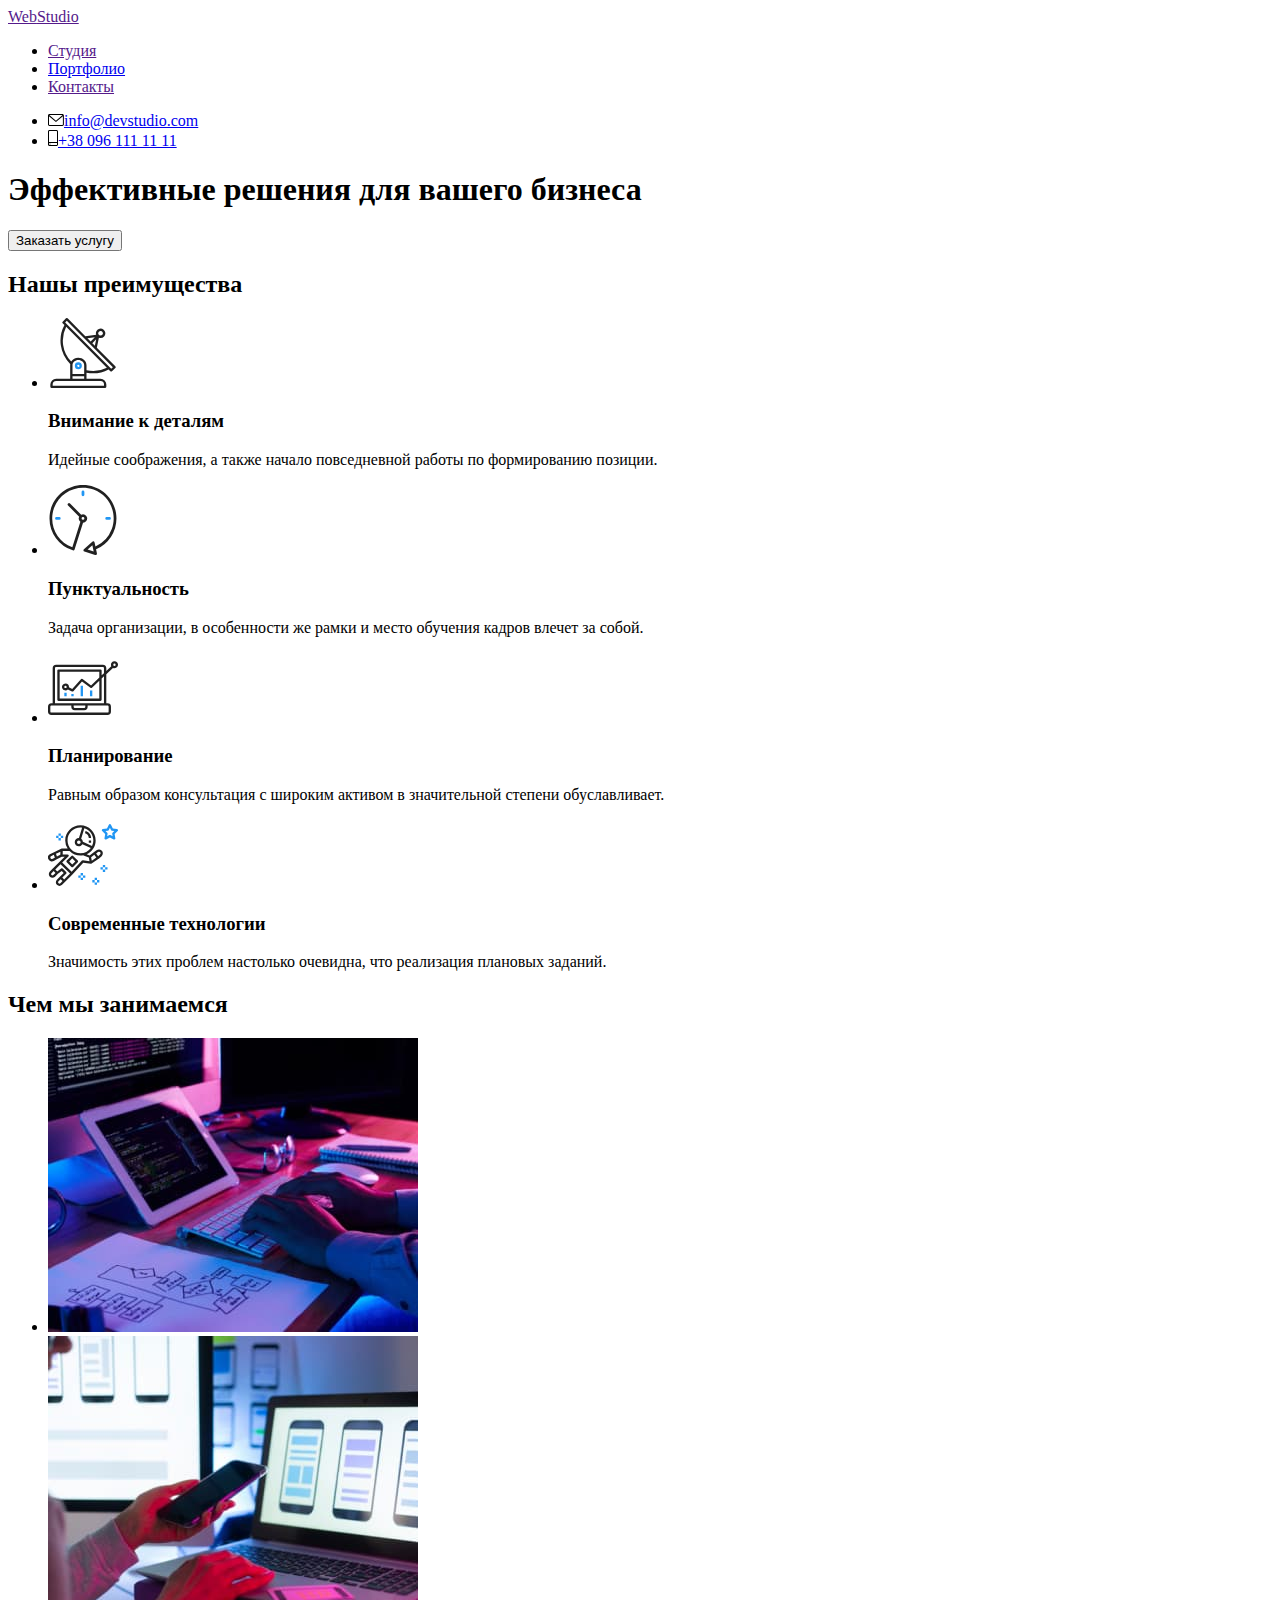
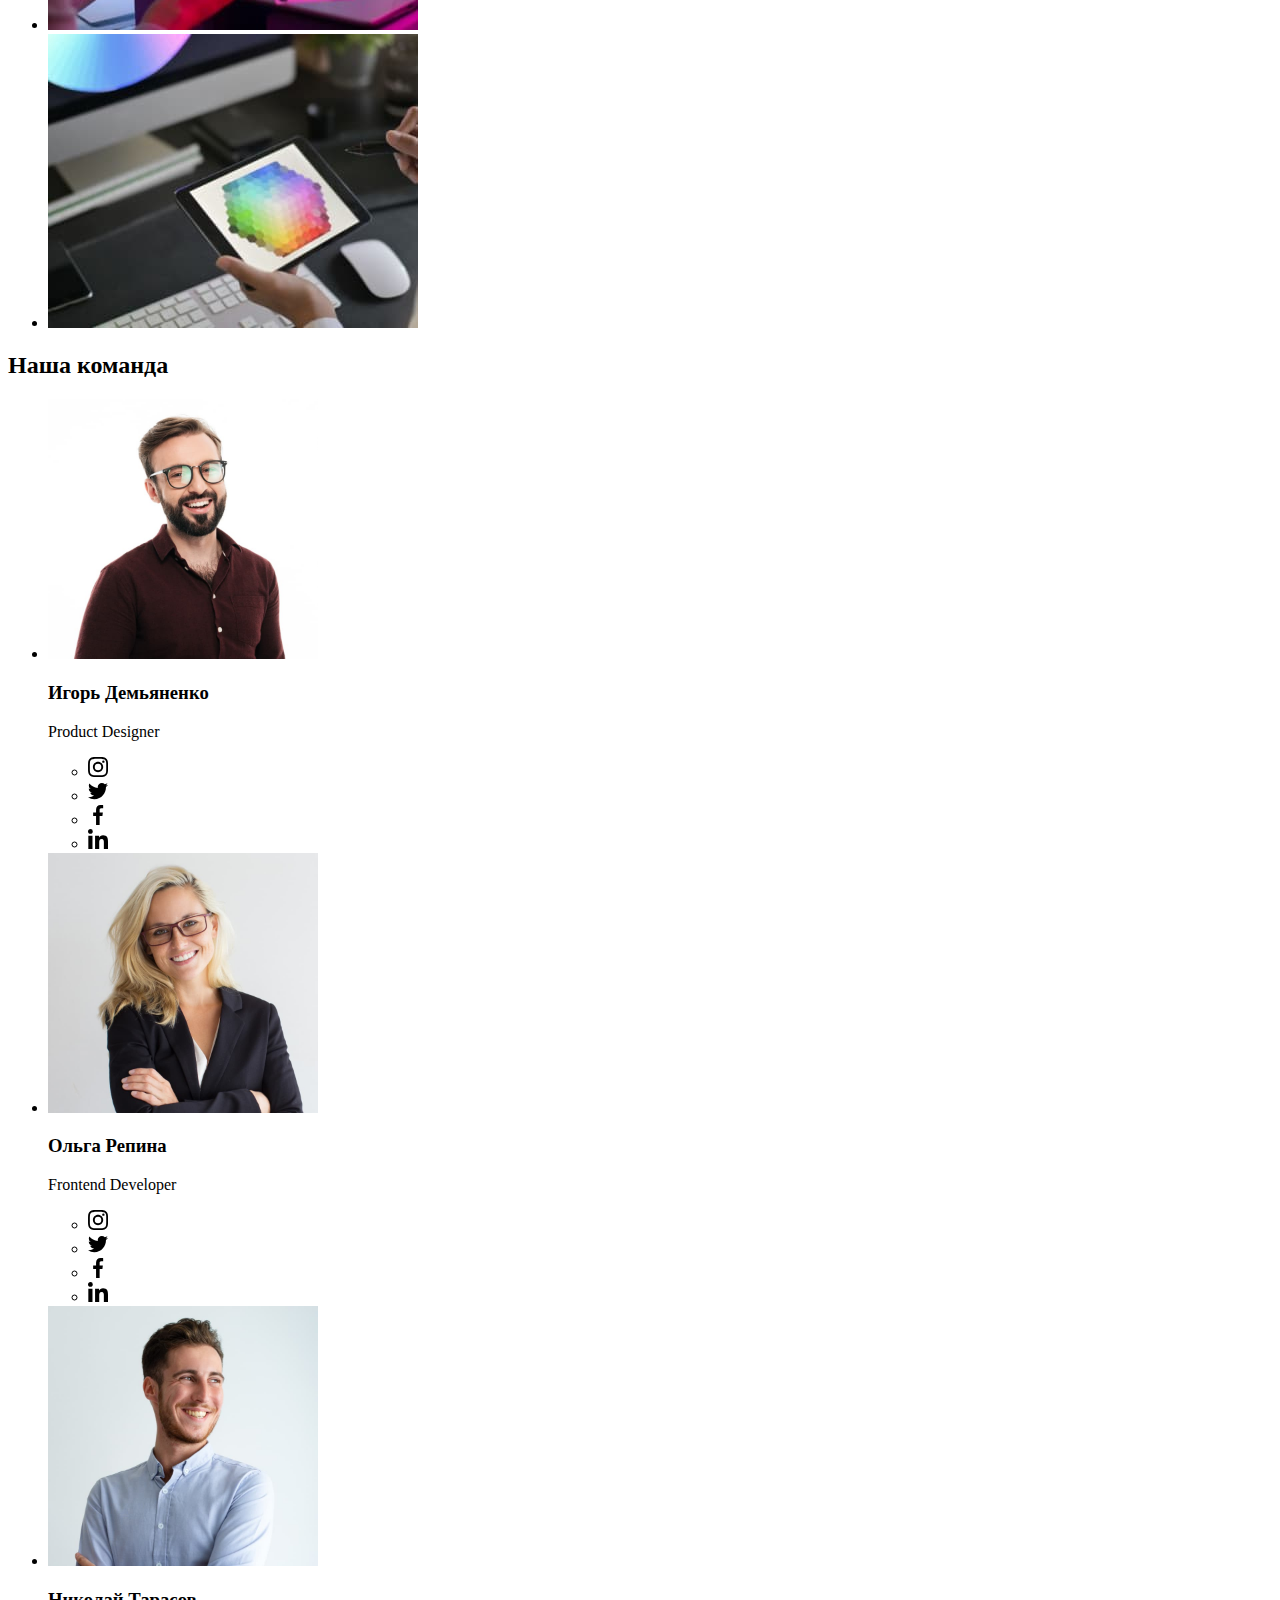
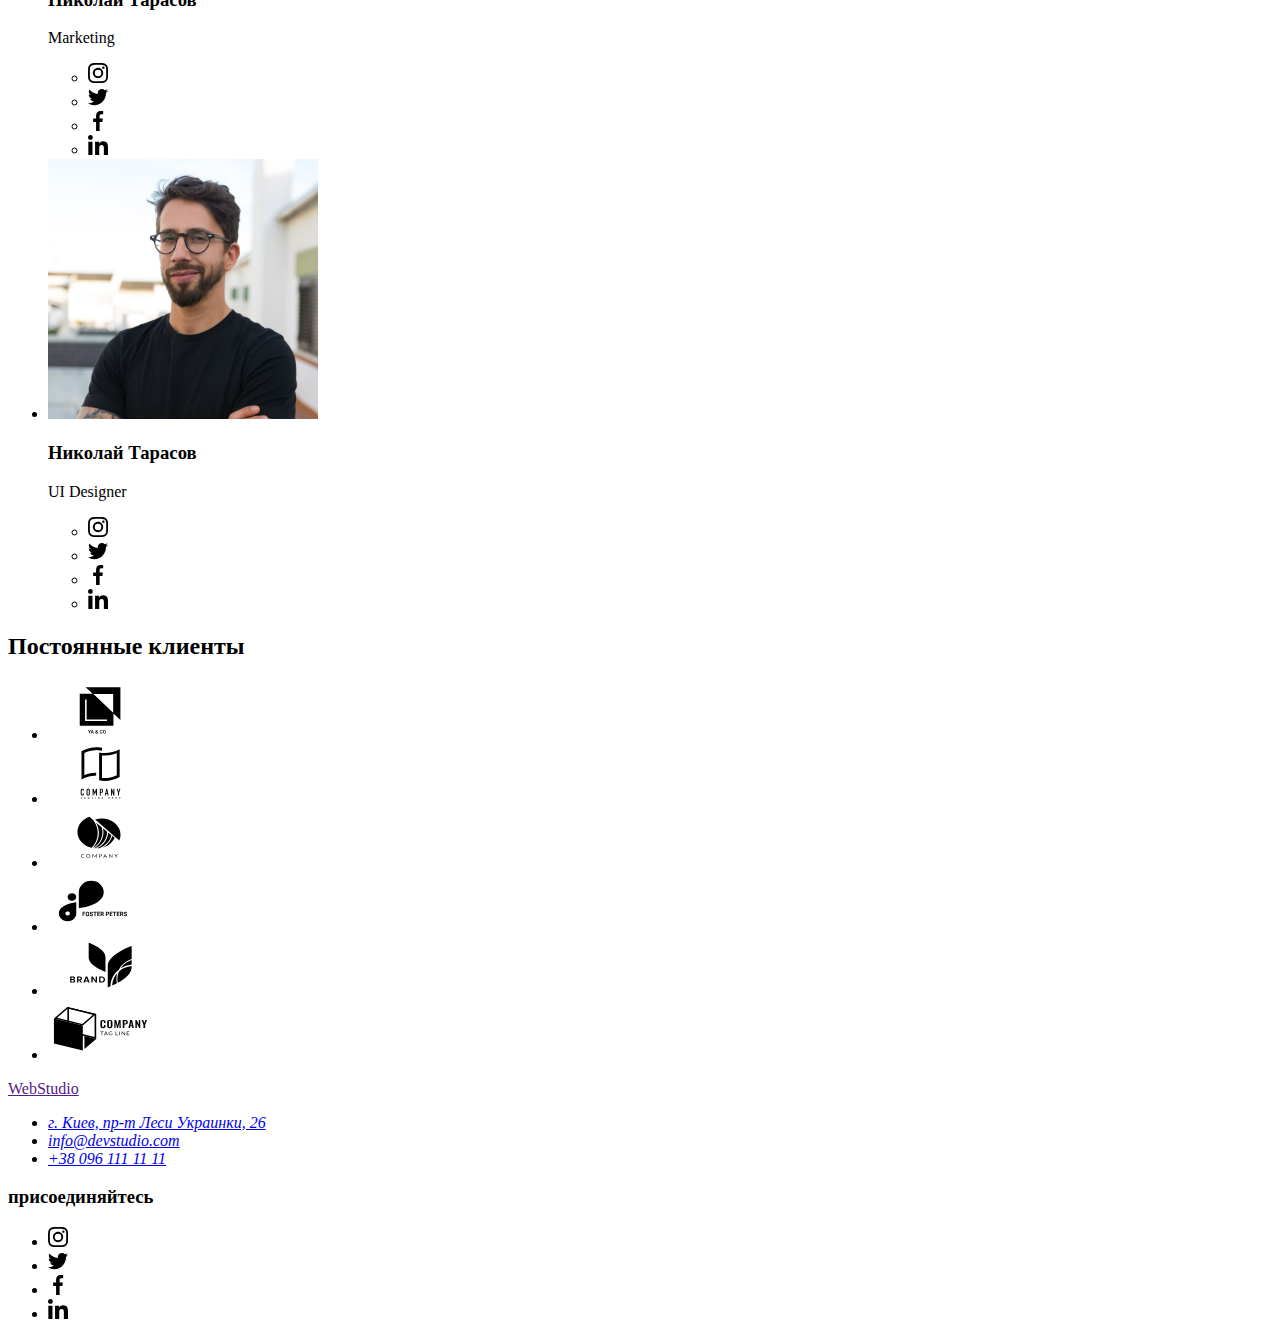
==== commit c41466bd: "Add files via upload" ====
--- a/index.html
+++ b/index.html
@@ -175,8 +175,8 @@
               <div class="team-section-container">
                 <h3 class="team-section-second-title">Игорь Демьяненко</h3>
                 <p lang="en" class="team-section-article">Product Designer</p>
-              </div>
-              <div class="team-section-box">
+              
+              
                 <ul class="team-section-social-list">
                   <li class="social-list-item">
                     <a class="social-link" href="#">
@@ -227,8 +227,8 @@
               <div class="team-section-container">
                 <h3 class="team-section-second-title">Ольга Репина</h3>
                 <p lang="en" class="team-section-article">Frontend Developer</p>
-              </div>
-              <div class="team-section-box">
+              
+              
                 <ul class="team-section-social-list">
                   <li class="social-list-item">
                     <a class="social-link" href="#">
@@ -279,8 +279,8 @@
               <div class="team-section-container">
                 <h3 class="team-section-second-title">Николай Тарасов</h3>
                 <p lang="en" class="team-section-article">Marketing</p>
-              </div>
-              <div class="team-section-box">
+              
+              
                 <ul class="team-section-social-list">
                   <li class="social-list-item">
                     <a class="social-link" href="#">
@@ -331,8 +331,8 @@
               <div class="team-section-container">
                 <h3 class="team-section-second-title">Николай Тарасов</h3>
                 <p lang="en" class="team-section-article">UI Designer</p>
-              </div>
-              <div class="team-section-box">
+              
+              
                 <ul class="team-section-social-list">
                   <li class="social-list-item">
                     <a class="social-link" href="#">
